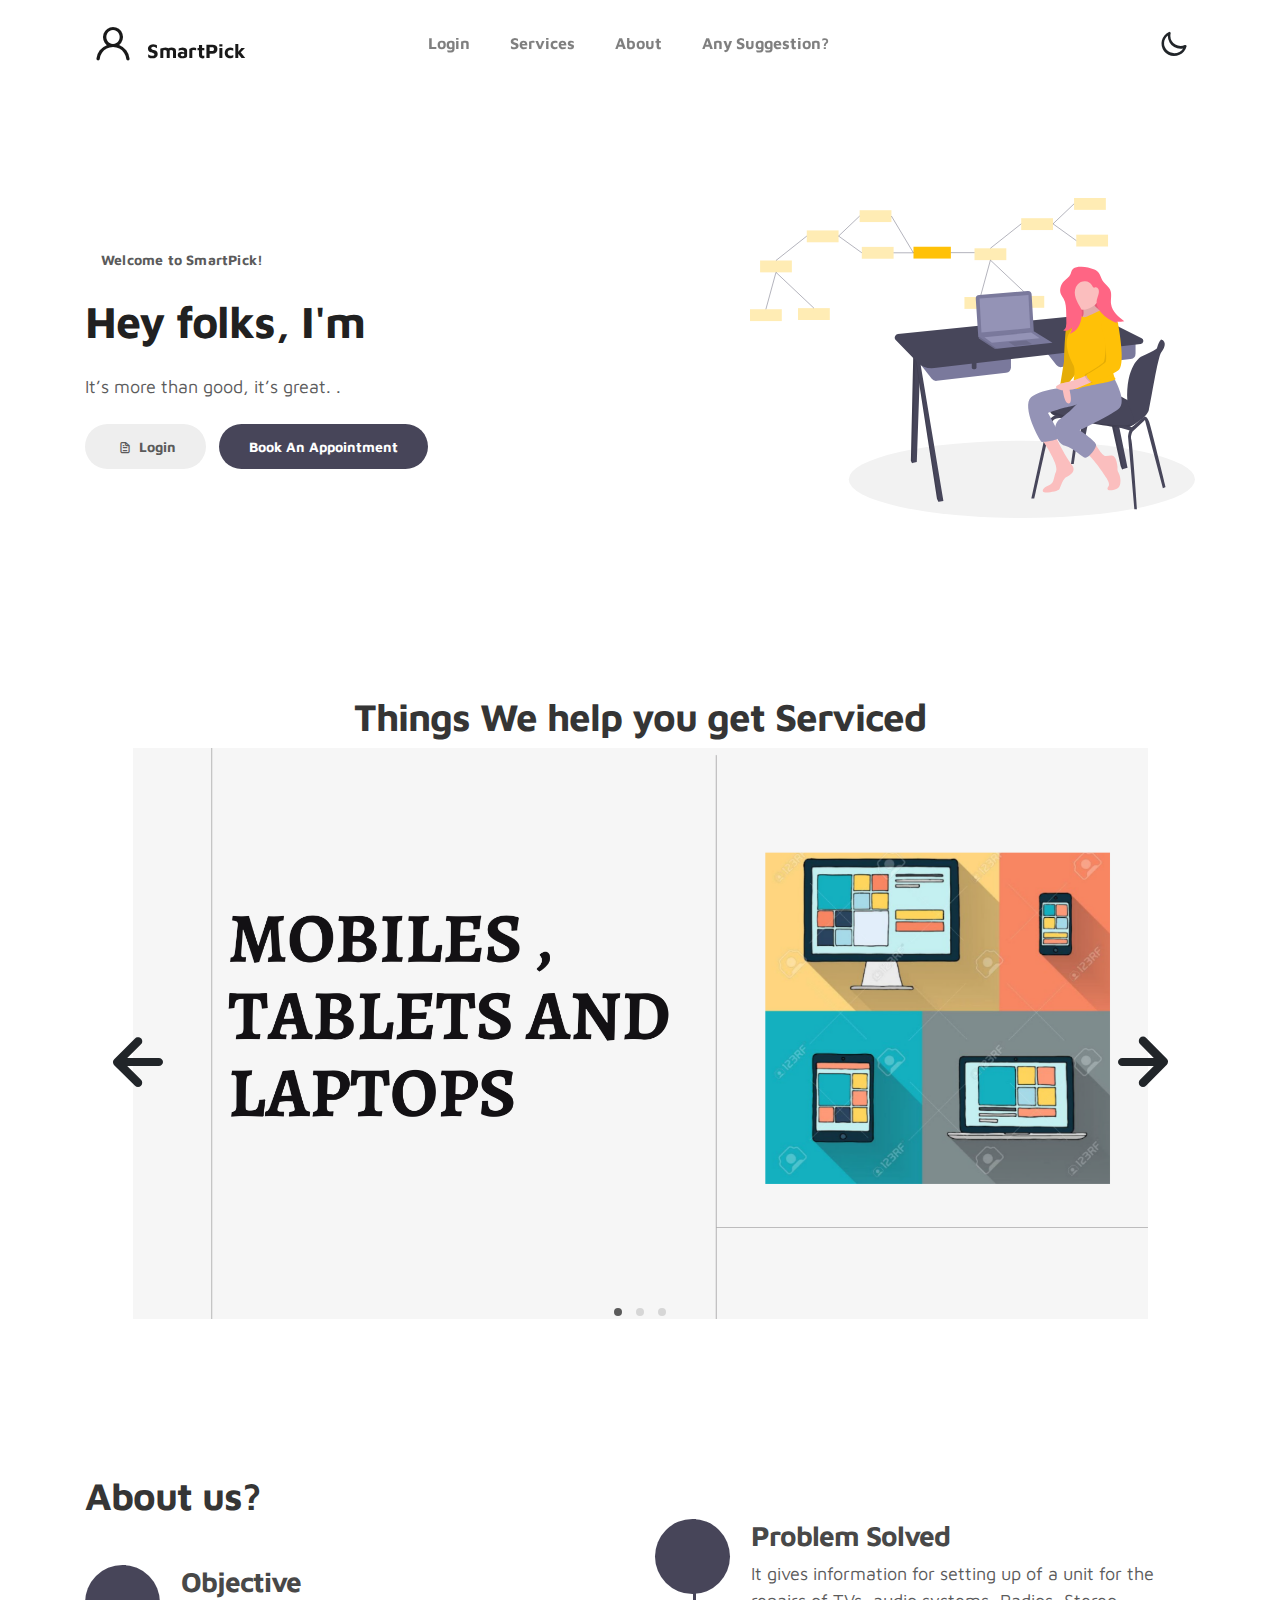
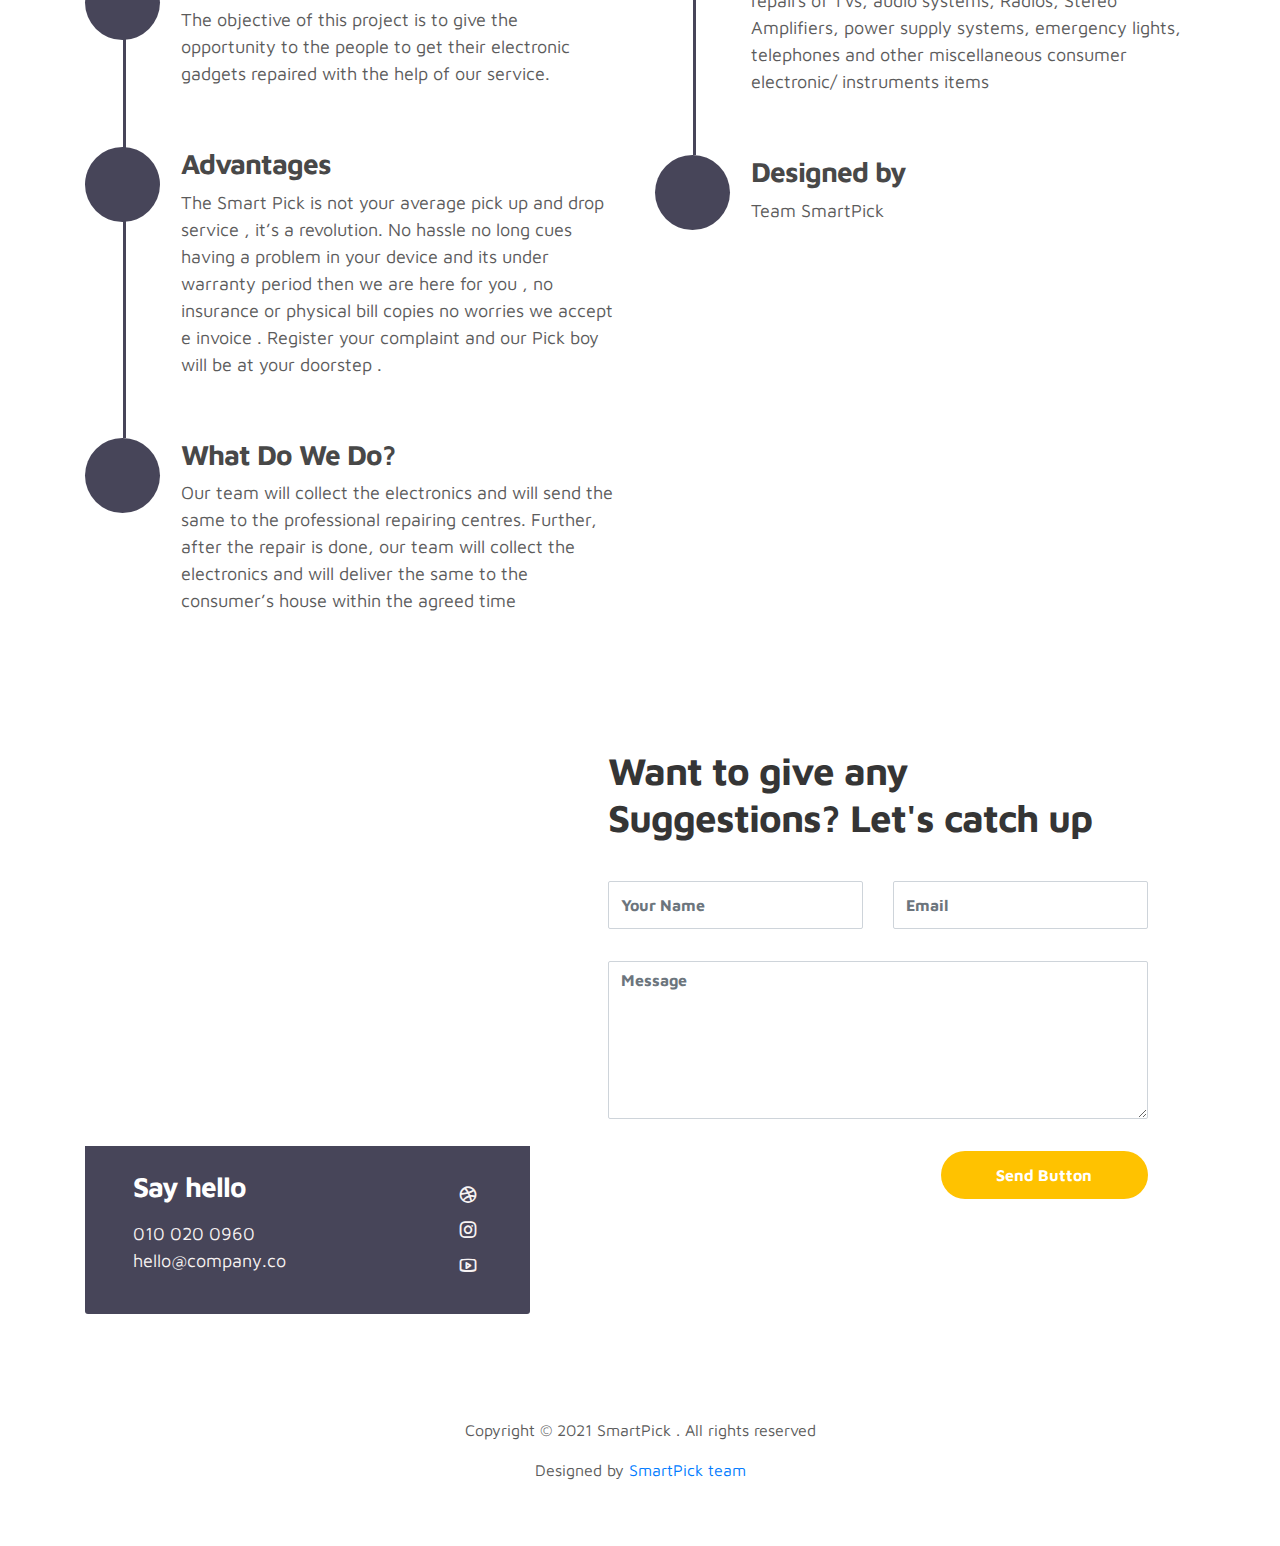
==== index.html @ 2e0ebbf1 "Add files via upload" ====
<!doctype html>
<html lang="en">
  <head>
    <meta charset="utf-8">
    <meta name="viewport" content="width=device-width, initial-scale=1, shrink-to-fit=no">
    <meta name="description" content="">
    <meta name="author" content="">

    <title>SmartPick</title>

    <link rel="stylesheet" href="css/bootstrap.min.css">
    <link rel="stylesheet" href="css/unicons.css">
    <link rel="stylesheet" href="css/owl.carousel.min.css">
    <link rel="stylesheet" href="css/owl.theme.default.min.css">

    <link rel="stylesheet" href="css/tooplate-style.css">
    

  </head>
  <body>

    <!-- MENU -->
    <nav class="navbar navbar-expand-sm navbar-light">
        <div class="container">
            <a class="navbar-brand" href="index.html"><i class='uil uil-user'></i> SmartPick</a>

            <button class="navbar-toggler" type="button" data-toggle="collapse" data-target="#navbarNav" aria-controls="navbarNav" aria-expanded="false"
                aria-label="Toggle navigation">
                <span class="navbar-toggler-icon"></span>
                <span class="navbar-toggler-icon"></span>
                <span class="navbar-toggler-icon"></span>
            </button>

            <div class="collapse navbar-collapse" id="navbarNav">
                <ul class="navbar-nav mx-auto">
                    <li class="nav-item">
                        <a href="#login" class="nav-link"><span data-hover="Login">Login</span></a>
                    </li>
                    <li class="nav-item">
                        <a href="#services" class="nav-link"><span data-hover="Services">Services</span></a>
                    </li>
                    <li class="nav-item">
                        <a href="#about" class="nav-link"><span data-hover="About">About</span></a>
                    </li>
                    <li class="nav-item">
                        <a href="#suggestion" class="nav-link"><span data-hover="Any Suggestion?">Any Suggestion?</span></a>
                    </li>
                </ul>

                <ul class="navbar-nav ml-lg-auto">
                    <div class="ml-lg-4">
                      <div class="color-mode d-lg-flex justify-content-center align-items-center">
                        <i class="color-mode-icon"></i>
                        
                      </div>
                    </div>
                </ul>
            </div>
        </div>
    </nav>

    <!-- ABOUT -->
    <section class="about full-screen d-lg-flex justify-content-center align-items-center" id="login">
        <div class="container">
            <div class="row">
                
                <div class="col-lg-7 col-md-12 col-12 d-flex align-items-center">
                    <div class="about-text">
                        <small class="small-text">Welcome to <span class="mobile-block">SmartPick!</span></small>
                        <h1 class="animated animated-text">
                            <span class="mr-2">Hey folks, I'm</span>
                                <div class="animated-info">
                                    <span class="animated-item">Team SmartPick</span>
                                     
                                    <span class="animated-item">Team SmartPick</span>
                                    <span class="animated-item">Team SmartPick</span>
                                </div>
                        </h1>

                        <p>It’s more than good, it’s great. .</p>
                        
                        <div class="custom-btn-group mt-4">
                          <a href="login.html" class="btn mr-lg-2 custom-btn"><i class='uil uil-file-alt'></i> Login </a>
                          <a href="#contact" class="btn custom-btn custom-btn-bg custom-btn-link">Book An Appointment</a>
                        </div>
                    </div>
                </div>

                <div class="col-lg-5 col-md-12 col-12">
                    <div class="about-image svg">
                        <img src="images/undraw/undraw_software_engineer_lvl5.svg" class="img-fluid" alt="svg image">
                    </div>
                </div>

            </div>
        </div>
    </section>

    <!-- PROJECTS -->
    <section class="project py-5" id="services">
        <div class="container">
                
                <div class="row">
                  <div class="col-lg-11 text-center mx-auto col-12">

                      <div class="col-lg-8 mx-auto">
                        <h2>Things We help you get Serviced</h2>
                      </div>

                      <div class="owl-carousel owl-theme">
                        <div class="item">
                          <div class="project-info">
                            <img src="images/project/project-image01.png" class="img-fluid" alt="project image">
                          </div>
                        </div>

                        <div class="item">
                          <div class="project-info">
                            <img src="images/project/project-image02.png" class="img-fluid" alt="project image">
                          </div>
                        </div>

                        <div class="item">
                          <div class="project-info">
                            <img src="images/project/project-image03.png" class="img-fluid" alt="project image">
                          </div>
                        </div>


                  </div>
                </div>
        </div>
    </section>

    
    <section class="resume py-5 d-lg-flex justify-content-center align-items-center" id="about">
        <div class="container">
            <div class="row">

                <div class="col-lg-6 col-12">
                  <h2 class="mb-4">About us?</h2>

                    <div class="timeline">
                        <div class="timeline-wrapper">
                             <div class="timeline-yr">
                                  <span></span>
                             </div>
                             <div class="timeline-info">
                                  <h3><span>Objective</span><small></small></h3>
                                  <p>The objective of this project is to give the opportunity to the people to get their electronic gadgets repaired with the help of our service.</p>
                             </div>
                        </div>

                        <div class="timeline-wrapper">
                            <div class="timeline-yr">
                                <span></span>
                            </div>
                            <div class="timeline-info">
                                <h3><span>Advantages</span><small></small></h3>
                                <p>The Smart Pick is not your average pick up and drop service , it’s a revolution. No hassle no long cues having a problem in your device and its under warranty period then we are here for you , no insurance or physical bill copies no worries we accept e invoice . Register your complaint and our Pick boy will be at your doorstep .  </p>
                            </div>
                        </div>

                        
                        
                        <div class="timeline-wrapper">
                            <div class="timeline-yr">
                                <span></span>
                            </div>
                            <div class="timeline-info">
                                <h3><span>What Do We Do?<small></small></h3>
                                <p>Our team will collect the electronics and will send the same to the professional repairing centres. Further, after the repair is done, our team will collect the electronics and will deliver the same to the consumer’s house within the agreed time</p>
                            </div>
                        </div>

                    </div>
                </div>

                <div class="col-lg-6 col-12">
                  <h2 class="mb-4 mobile-mt-2"></h2>

                    <div class="timeline">
                        <div class="timeline-wrapper">
                             <div class="timeline-yr">
                                  <span></span>
                             </div>
                             <div class="timeline-info">
                                  <h3><span>Problem Solved</span><small></small></h3>
                                  <p>It gives information for setting up of a unit for the repairs of TVs, audio systems, Radios, Stereo Amplifiers, power supply systems, emergency lights, telephones and other miscellaneous consumer electronic/ instruments items
                                  </p>
                             </div>
                        </div>

                      
                        
                        <div class="timeline-wrapper">
                            <div class="timeline-yr">
                                <span></span>
                            </div>
                            <div class="timeline-info">
                                <h3><span>Designed by</span><small></small></h3>
                                <p>Team SmartPick</p>
                            </div>
                        </div>

                    </div>
                </div>
                
            </div>
        </div>
    </section>


    <section class="contact py-5" id="suggestion">
      <div class="container">
        <div class="row">
          
          <div class="col-lg-5 mr-lg-5 col-12">
            <div class="google-map w-100">
              <iframe src="https://www.google.com/maps/embed?pb=!1m18!1m12!1m3!1d3507.2882466680717!2d77.47465775010785!3d28.4708646980455!2m3!1f0!2f0!3f0!3m2!1i1024!2i768!4f13.1!3m3!1m2!1s0x390cea0f7b91511b%3A0x486f13bd49e5e7ae!2sSHARDA%20UNIVERSITY!5e0!3m2!1sen!2sin!4v1637824017744!5m2!1sen!2sin" width="800" height="400" style="border:0;" allowfullscreen="" loading="lazy"></iframe>
            </div>

            <div class="contact-info d-flex justify-content-between align-items-center py-4 px-lg-5">
                <div class="contact-info-item">
                  <h3 class="mb-3 text-white">Say hello</h3>
                  <p class="footer-text mb-0">010 020 0960</p>
                  <p><a href="mailto:hello@company.co">hello@company.co</a></p>
                </div>

                <ul class="social-links">
                     <li><a href="#" class="uil uil-dribbble" data-toggle="tooltip" data-placement="left" title="Dribbble"></a></li>
                     <li><a href="#" class="uil uil-instagram" data-toggle="tooltip" data-placement="left" title="Instagram"></a></li>
                     <li><a href="#" class="uil uil-youtube" data-toggle="tooltip" data-placement="left" title="Youtube"></a></li>
                </ul>
            </div>
          </div>

          <div class="col-lg-6 col-12">
            <div class="contact-form">
              <h2 class="mb-4">Want to give any Suggestions? Let's catch up</h2>

              <form action="" method="get">
                <div class="row">
                  <div class="col-lg-6 col-12">
                    <input type="text" class="form-control" name="name" placeholder="Your Name" id="name">
                  </div>

                  <div class="col-lg-6 col-12">
                    <input type="email" class="form-control" name="email" placeholder="Email" id="email">
                  </div>

                  <div class="col-12">
                    <textarea name="message" rows="6" class="form-control" id="message" placeholder="Message"></textarea>
                  </div>

                  <div class="ml-lg-auto col-lg-5 col-12">
                    <input type="submit" class="form-control submit-btn" value="Send Button">
                  </div>
                </div>
              </form>
            </div>
          </div>

        </div>
      </div>
    </section>

    
     <footer class="footer py-5">
          <div class="container">
               <div class="row">

                    <div class="col-lg-12 col-12">                                
                        <p class="copyright-text text-center">Copyright &copy; 2021 SmartPick . All rights reserved</p>
                        <p class="copyright-text text-center">Designed by <a rel="nofollow" href="#">SmartPick team</a></p>
                    </div>
                    
               </div>
          </div>
     </footer>

    <script src="js/jquery-3.3.1.min.js"></script>
    <script src="js/popper.min.js"></script>
    <script src="js/bootstrap.min.js"></script>
    <script src="js/Headroom.js"></script>
    <script src="js/jQuery.headroom.js"></script>
    <script src="js/owl.carousel.min.js"></script>
    <script src="js/smoothscroll.js"></script>
    <script src="js/custom.js"></script>

  </body>
</html>
---- css/unicons.css ----
@font-face {
  font-family: 'unicons';
  src: url('../font/unicons.eot?42479262');
  src: url('../font/unicons.eot?42479262#iefix') format('embedded-opentype'),
       url('../font/unicons.woff2?42479262') format('woff2'),
       url('../font/unicons.woff?42479262') format('woff'),
       url('../font/unicons.ttf?42479262') format('truetype'),
       url('../font/unicons.svg?42479262#unicons') format('svg');
  font-weight: normal;
  font-style: normal;
}
/* Chrome hack: SVG is rendered more smooth in Windozze. 100% magic, uncomment if you need it. */
/* Note, that will break hinting! In other OS-es font will be not as sharp as it could be */
/*
@media screen and (-webkit-min-device-pixel-ratio:0) {
  @font-face {
    font-family: 'unicons';
    src: url('../font/unicons.svg?42479262#unicons') format('svg');
  }
}
*/
 
 [class^="uil-"]:before, [class*=" uil-"]:before {
  font-family: "unicons";
  font-style: normal;
  font-weight: normal;
  speak: none;
 
  display: inline-block;
  text-decoration: inherit;
  width: 1em;
  margin-right: .2em;
  text-align: center;
  /* opacity: .8; */
 
  /* For safety - reset parent styles, that can break glyph codes*/
  font-variant: normal;
  text-transform: none;
 
  /* fix buttons height, for twitter bootstrap */
  line-height: 1em;
 
  /* Animation center compensation - margins should be symmetric */
  /* remove if not needed */
  margin-left: .2em;
 
  /* you can be more comfortable with increased icons size */
  /* font-size: 120%; */
 
  /* Font smoothing. That was taken from TWBS */
  -webkit-font-smoothing: antialiased;
  -moz-osx-font-smoothing: grayscale;
 
  /* Uncomment for 3D effect */
  /* text-shadow: 1px 1px 1px rgba(127, 127, 127, 0.3); */
}
 
.uil-abacus:before { content: '\e800'; } /* '' */
.uil-accessible-icon-alt:before { content: '\e801'; } /* '' */
.uil-adjust-alt:before { content: '\e802'; } /* '' */
.uil-adjust-circle:before { content: '\e803'; } /* '' */
.uil-adjust-half:before { content: '\e804'; } /* '' */
.uil-adjust:before { content: '\e805'; } /* '' */
.uil-airplay:before { content: '\e806'; } /* '' */
.uil-align-alt:before { content: '\e807'; } /* '' */
.uil-align-center-alt:before { content: '\e808'; } /* '' */
.uil-align-center-h:before { content: '\e809'; } /* '' */
.uil-align-center-justify:before { content: '\e80a'; } /* '' */
.uil-align-center-v:before { content: '\e80b'; } /* '' */
.uil-align-center:before { content: '\e80c'; } /* '' */
.uil-align-justify:before { content: '\e80d'; } /* '' */
.uil-align-left-justify:before { content: '\e80e'; } /* '' */
.uil-align-left:before { content: '\e80f'; } /* '' */
.uil-align-letter-right:before { content: '\e810'; } /* '' */
.uil-align-right-justify:before { content: '\e811'; } /* '' */
.uil-align-right:before { content: '\e812'; } /* '' */
.uil-align:before { content: '\e813'; } /* '' */
.uil-ambulance:before { content: '\e814'; } /* '' */
.uil-analysis:before { content: '\e815'; } /* '' */
.uil-analytics:before { content: '\e816'; } /* '' */
.uil-anchor:before { content: '\e817'; } /* '' */
.uil-android-phone-slash:before { content: '\e818'; } /* '' */
.uil-angle-double-down:before { content: '\e819'; } /* '' */
.uil-angle-double-left:before { content: '\e81a'; } /* '' */
.uil-angle-double-right:before { content: '\e81b'; } /* '' */
.uil-angle-double-up:before { content: '\e81c'; } /* '' */
.uil-angle-down:before { content: '\e81d'; } /* '' */
.uil-angle-left:before { content: '\e81e'; } /* '' */
.uil-angle-right-b:before { content: '\e81f'; } /* '' */
.uil-angle-right:before { content: '\e820'; } /* '' */
.uil-angle-up:before { content: '\e821'; } /* '' */
.uil-annoyed-alt:before { content: '\e822'; } /* '' */
.uil-annoyed:before { content: '\e823'; } /* '' */
.uil-apps:before { content: '\e824'; } /* '' */
.uil-archive-alt:before { content: '\e825'; } /* '' */
.uil-archive:before { content: '\e826'; } /* '' */
.uil-arrow-break:before { content: '\e827'; } /* '' */
.uil-arrow-circle-down:before { content: '\e828'; } /* '' */
.uil-arrow-circle-left:before { content: '\e829'; } /* '' */
.uil-arrow-circle-right:before { content: '\e82a'; } /* '' */
.uil-arrow-circle-up:before { content: '\e82b'; } /* '' */
.uil-arrow-compress-h:before { content: '\e82c'; } /* '' */
.uil-arrow-down-left:before { content: '\e82d'; } /* '' */
.uil-arrow-down-right:before { content: '\e82e'; } /* '' */
.uil-arrow-down:before { content: '\e82f'; } /* '' */
.uil-arrow-from-right:before { content: '\e830'; } /* '' */
.uil-arrow-from-top:before { content: '\e831'; } /* '' */
.uil-arrow-growth:before { content: '\e832'; } /* '' */
.uil-arrow-left:before { content: '\e833'; } /* '' */
.uil-arrow-random:before { content: '\e834'; } /* '' */
.uil-arrow-resize-diagonal:before { content: '\e835'; } /* '' */
.uil-arrow-right:before { content: '\e836'; } /* '' */
.uil-arrow-to-bottom:before { content: '\e837'; } /* '' */
.uil-arrow-to-right:before { content: '\e838'; } /* '' */
.uil-arrow-up-left:before { content: '\e839'; } /* '' */
.uil-arrow-up-right:before { content: '\e83a'; } /* '' */
.uil-arrow-up:before { content: '\e83b'; } /* '' */
.uil-arrows-h-alt:before { content: '\e83c'; } /* '' */
.uil-arrows-h:before { content: '\e83d'; } /* '' */
.uil-arrows-left-down:before { content: '\e83e'; } /* '' */
.uil-arrows-maximize:before { content: '\e83f'; } /* '' */
.uil-arrows-merge:before { content: '\e840'; } /* '' */
.uil-arrows-resize-h:before { content: '\e841'; } /* '' */
.uil-arrows-resize-v:before { content: '\e842'; } /* '' */
.uil-arrows-resize:before { content: '\e843'; } /* '' */
.uil-arrows-right-down:before { content: '\e844'; } /* '' */
.uil-arrows-shrink-h:before { content: '\e845'; } /* '' */
.uil-arrows-shrink-v:before { content: '\e846'; } /* '' */
.uil-arrows-up-right:before { content: '\e847'; } /* '' */
.uil-arrows-v-alt:before { content: '\e848'; } /* '' */
.uil-arrows-v:before { content: '\e849'; } /* '' */
.uil-at:before { content: '\e84a'; } /* '' */
.uil-atm-card:before { content: '\e84b'; } /* '' */
.uil-atom:before { content: '\e84c'; } /* '' */
.uil-auto-flash:before { content: '\e84d'; } /* '' */
.uil-award-alt:before { content: '\e84e'; } /* '' */
.uil-award:before { content: '\e84f'; } /* '' */
.uil-baby-carriage:before { content: '\e850'; } /* '' */
.uil-backpack:before { content: '\e851'; } /* '' */
.uil-backspace:before { content: '\e852'; } /* '' */
.uil-backward:before { content: '\e853'; } /* '' */
.uil-bag-alt:before { content: '\e854'; } /* '' */
.uil-bag-slash:before { content: '\e855'; } /* '' */
.uil-bag:before { content: '\e856'; } /* '' */
.uil-ball:before { content: '\e857'; } /* '' */
.uil-ban:before { content: '\e858'; } /* '' */
.uil-bars:before { content: '\e859'; } /* '' */
.uil-basketball-hoop:before { content: '\e85a'; } /* '' */
.uil-basketball:before { content: '\e85b'; } /* '' */
.uil-battery-bolt:before { content: '\e85c'; } /* '' */
.uil-battery-empty:before { content: '\e85d'; } /* '' */
.uil-bed-double:before { content: '\e85e'; } /* '' */
.uil-bed:before { content: '\e85f'; } /* '' */
.uil-bell-school:before { content: '\e860'; } /* '' */
.uil-bell-slash:before { content: '\e861'; } /* '' */
.uil-bill:before { content: '\e862'; } /* '' */
.uil-bitcoin-circle:before { content: '\e863'; } /* '' */
.uil-bitcoin:before { content: '\e864'; } /* '' */
.uil-bluetooth-b:before { content: '\e865'; } /* '' */
.uil-bolt-alt:before { content: '\e866'; } /* '' */
.uil-bolt-slash:before { content: '\e867'; } /* '' */
.uil-bolt:before { content: '\e868'; } /* '' */
.uil-book-alt:before { content: '\e869'; } /* '' */
.uil-book-medical:before { content: '\e86a'; } /* '' */
.uil-book-open:before { content: '\e86b'; } /* '' */
.uil-book-reader:before { content: '\e86c'; } /* '' */
.uil-book:before { content: '\e86d'; } /* '' */
.uil-bookmark-full:before { content: '\e86e'; } /* '' */
.uil-bookmark:before { content: '\e86f'; } /* '' */
.uil-books:before { content: '\e870'; } /* '' */
.uil-boombox:before { content: '\e871'; } /* '' */
.uil-border-alt:before { content: '\e872'; } /* '' */
.uil-border-bottom:before { content: '\e873'; } /* '' */
.uil-border-clear:before { content: '\e874'; } /* '' */
.uil-border-horizontal:before { content: '\e875'; } /* '' */
.uil-border-inner:before { content: '\e876'; } /* '' */
.uil-border-left:before { content: '\e877'; } /* '' */
.uil-border-out:before { content: '\e878'; } /* '' */
.uil-border-right:before { content: '\e879'; } /* '' */
.uil-border-top:before { content: '\e87a'; } /* '' */
.uil-border-vertical:before { content: '\e87b'; } /* '' */
.uil-box:before { content: '\e87c'; } /* '' */
.uil-briefcase-alt:before { content: '\e87d'; } /* '' */
.uil-briefcase:before { content: '\e87e'; } /* '' */
.uil-bright:before { content: '\e87f'; } /* '' */
.uil-brightness-empty:before { content: '\e880'; } /* '' */
.uil-brightness-half:before { content: '\e881'; } /* '' */
.uil-brightness-low:before { content: '\e882'; } /* '' */
.uil-brightness-minus:before { content: '\e883'; } /* '' */
.uil-brightness-plus:before { content: '\e884'; } /* '' */
.uil-brightness:before { content: '\e885'; } /* '' */
.uil-bring-bottom:before { content: '\e886'; } /* '' */
.uil-bring-front:before { content: '\e887'; } /* '' */
.uil-brush-alt:before { content: '\e888'; } /* '' */
.uil-bug:before { content: '\e889'; } /* '' */
.uil-building:before { content: '\e88a'; } /* '' */
.uil-bullseye:before { content: '\e88b'; } /* '' */
.uil-bus-alt:before { content: '\e88c'; } /* '' */
.uil-bus-school:before { content: '\e88d'; } /* '' */
.uil-bus:before { content: '\e88e'; } /* '' */
.uil-calcualtor:before { content: '\e88f'; } /* '' */
.uil-calculator-alt:before { content: '\e890'; } /* '' */
.uil-calendar-alt:before { content: '\e891'; } /* '' */
.uil-calendar-slash:before { content: '\e892'; } /* '' */
.uil-calender:before { content: '\e893'; } /* '' */
.uil-calling:before { content: '\e894'; } /* '' */
.uil-camera-plus:before { content: '\e895'; } /* '' */
.uil-camera-slash:before { content: '\e896'; } /* '' */
.uil-camera:before { content: '\e897'; } /* '' */
.uil-cancel:before { content: '\e898'; } /* '' */
.uil-capsule:before { content: '\e899'; } /* '' */
.uil-capture:before { content: '\e89a'; } /* '' */
.uil-car-sideview:before { content: '\e89b'; } /* '' */
.uil-car-slash:before { content: '\e89c'; } /* '' */
.uil-car-wash:before { content: '\e89d'; } /* '' */
.uil-car:before { content: '\e89e'; } /* '' */
.uil-card-atm:before { content: '\e89f'; } /* '' */
.uil-caret-right:before { content: '\e8a0'; } /* '' */
.uil-cart:before { content: '\e8a1'; } /* '' */
.uil-cell:before { content: '\e8a2'; } /* '' */
.uil-celsius:before { content: '\e8a3'; } /* '' */
.uil-chart-bar-alt:before { content: '\e8a4'; } /* '' */
.uil-chart-bar:before { content: '\e8a5'; } /* '' */
.uil-chart-down:before { content: '\e8a6'; } /* '' */
.uil-chart-growth-alt:before { content: '\e8a7'; } /* '' */
.uil-chart-growth:before { content: '\e8a8'; } /* '' */
.uil-chart-line:before { content: '\e8a9'; } /* '' */
.uil-chart-pie-alt:before { content: '\e8aa'; } /* '' */
.uil-chart-pie:before { content: '\e8ab'; } /* '' */
.uil-chart:before { content: '\e8ac'; } /* '' */
.uil-chat-bubble-user:before { content: '\e8ad'; } /* '' */
.uil-chat-info:before { content: '\e8ae'; } /* '' */
.uil-chat:before { content: '\e8af'; } /* '' */
.uil-check-circle:before { content: '\e8b0'; } /* '' */
.uil-check-square:before { content: '\e8b1'; } /* '' */
.uil-check:before { content: '\e8b2'; } /* '' */
.uil-circle-layer:before { content: '\e8b3'; } /* '' */
.uil-circle:before { content: '\e8b4'; } /* '' */
.uil-circuit:before { content: '\e8b5'; } /* '' */
.uil-clapper-board:before { content: '\e8b6'; } /* '' */
.uil-clipboard-alt:before { content: '\e8b7'; } /* '' */
.uil-clipboard-blank:before { content: '\e8b8'; } /* '' */
.uil-clipboard-notes:before { content: '\e8b9'; } /* '' */
.uil-clipboard:before { content: '\e8ba'; } /* '' */
.uil-clock-eight:before { content: '\e8bb'; } /* '' */
.uil-clock-five:before { content: '\e8bc'; } /* '' */
.uil-clock-nine:before { content: '\e8bd'; } /* '' */
.uil-clock-seven:before { content: '\e8be'; } /* '' */
.uil-clock-ten:before { content: '\e8bf'; } /* '' */
.uil-clock-three:before { content: '\e8c0'; } /* '' */
.uil-clock-two:before { content: '\e8c1'; } /* '' */
.uil-clock:before { content: '\e8c2'; } /* '' */
.uil-closed-captioning:before { content: '\e8c3'; } /* '' */
.uil-cloud-block:before { content: '\e8c4'; } /* '' */
.uil-cloud-bookmark:before { content: '\e8c5'; } /* '' */
.uil-cloud-check:before { content: '\e8c6'; } /* '' */
.uil-cloud-computing:before { content: '\e8c7'; } /* '' */
.uil-cloud-data-connection:before { content: '\e8c8'; } /* '' */
.uil-cloud-database-tree:before { content: '\e8c9'; } /* '' */
.uil-cloud-download:before { content: '\e8ca'; } /* '' */
.uil-cloud-drizzle:before { content: '\e8cb'; } /* '' */
.uil-cloud-exclamation:before { content: '\e8cc'; } /* '' */
.uil-cloud-hail:before { content: '\e8cd'; } /* '' */
.uil-cloud-heart:before { content: '\e8ce'; } /* '' */
.uil-cloud-info:before { content: '\e8cf'; } /* '' */
.uil-cloud-lock:before { content: '\e8d0'; } /* '' */
.uil-cloud-meatball:before { content: '\e8d1'; } /* '' */
.uil-cloud-moon-hail:before { content: '\e8d2'; } /* '' */
.uil-cloud-moon-meatball:before { content: '\e8d3'; } /* '' */
.uil-cloud-moon-rain:before { content: '\e8d4'; } /* '' */
.uil-cloud-moon-showers:before { content: '\e8d5'; } /* '' */
.uil-cloud-moon:before { content: '\e8d6'; } /* '' */
.uil-cloud-question:before { content: '\e8d7'; } /* '' */
.uil-cloud-rain-sun:before { content: '\e8d8'; } /* '' */
.uil-cloud-rain:before { content: '\e8d9'; } /* '' */
.uil-cloud-redo:before { content: '\e8da'; } /* '' */
.uil-cloud-set:before { content: '\e8db'; } /* '' */
.uil-cloud-share:before { content: '\e8dc'; } /* '' */
.uil-cloud-shield:before { content: '\e8dd'; } /* '' */
.uil-cloud-showers-alt:before { content: '\e8de'; } /* '' */
.uil-cloud-showers-heavy:before { content: '\e8df'; } /* '' */
.uil-cloud-showers:before { content: '\e8e0'; } /* '' */
.uil-cloud-slash:before { content: '\e8e1'; } /* '' */
.uil-cloud-sun-hail:before { content: '\e8e2'; } /* '' */
.uil-cloud-sun-meatball:before { content: '\e8e3'; } /* '' */
.uil-cloud-sun-rain-alt:before { content: '\e8e4'; } /* '' */
.uil-cloud-sun-rain:before { content: '\e8e5'; } /* '' */
.uil-cloud-sun-tear:before { content: '\e8e6'; } /* '' */
.uil-cloud-sun:before { content: '\e8e7'; } /* '' */
.uil-cloud-times:before { content: '\e8e8'; } /* '' */
.uil-cloud-unlock:before { content: '\e8e9'; } /* '' */
.uil-cloud-upload:before { content: '\e8ea'; } /* '' */
.uil-cloud-wifi:before { content: '\e8eb'; } /* '' */
.uil-cloud-wind:before { content: '\e8ec'; } /* '' */
.uil-cloud:before { content: '\e8ed'; } /* '' */
.uil-clouds:before { content: '\e8ee'; } /* '' */
.uil-club:before { content: '\e8ef'; } /* '' */
.uil-code:before { content: '\e8f0'; } /* '' */
.uil-coffee:before { content: '\e8f1'; } /* '' */
.uil-cog:before { content: '\e8f2'; } /* '' */
.uil-coins:before { content: '\e8f3'; } /* '' */
.uil-columns:before { content: '\e8f4'; } /* '' */
.uil-comment-alt-block:before { content: '\e8f5'; } /* '' */
.uil-comment-alt-chart-lines:before { content: '\e8f6'; } /* '' */
.uil-comment-alt-check:before { content: '\e8f7'; } /* '' */
.uil-comment-alt-dots:before { content: '\e8f8'; } /* '' */
.uil-comment-alt-download:before { content: '\e8f9'; } /* '' */
.uil-comment-alt-edit:before { content: '\e8fa'; } /* '' */
.uil-comment-alt-exclamation:before { content: '\e8fb'; } /* '' */
.uil-comment-alt-heart:before { content: '\e8fc'; } /* '' */
.uil-comment-alt-image:before { content: '\e8fd'; } /* '' */
.uil-comment-alt-info:before { content: '\e8fe'; } /* '' */
.uil-comment-alt-lines:before { content: '\e8ff'; } /* '' */
.uil-comment-alt-lock:before { content: '\e900'; } /* '' */
.uil-comment-alt-medical:before { content: '\e901'; } /* '' */
.uil-comment-alt-message:before { content: '\e902'; } /* '' */
.uil-comment-alt-notes:before { content: '\e903'; } /* '' */
.uil-comment-alt-plus:before { content: '\e904'; } /* '' */
.uil-comment-alt-question:before { content: '\e905'; } /* '' */
.uil-comment-alt-redo:before { content: '\e906'; } /* '' */
.uil-comment-alt-search:before { content: '\e907'; } /* '' */
.uil-comment-alt-share:before { content: '\e908'; } /* '' */
.uil-comment-alt-shield:before { content: '\e909'; } /* '' */
.uil-comment-alt-upload:before { content: '\e90a'; } /* '' */
.uil-comment-alt-verify:before { content: '\e90b'; } /* '' */
.uil-comment-alt:before { content: '\e90c'; } /* '' */
.uil-comment-block:before { content: '\e90d'; } /* '' */
.uil-comment-chart-line:before { content: '\e90e'; } /* '' */
.uil-comment-check:before { content: '\e90f'; } /* '' */
.uil-comment-dots:before { content: '\e910'; } /* '' */
.uil-comment-download:before { content: '\e911'; } /* '' */
.uil-comment-edit:before { content: '\e912'; } /* '' */
.uil-comment-exclamation:before { content: '\e913'; } /* '' */
.uil-comment-heart:before { content: '\e914'; } /* '' */
.uil-comment-image:before { content: '\e915'; } /* '' */
.uil-comment-info-alt:before { content: '\e916'; } /* '' */
.uil-comment-info:before { content: '\e917'; } /* '' */
.uil-comment-lines:before { content: '\e918'; } /* '' */
.uil-comment-lock:before { content: '\e919'; } /* '' */
.uil-comment-medical:before { content: '\e91a'; } /* '' */
.uil-comment-message:before { content: '\e91b'; } /* '' */
.uil-comment-notes:before { content: '\e91c'; } /* '' */
.uil-comment-plus:before { content: '\e91d'; } /* '' */
.uil-comment-question:before { content: '\e91e'; } /* '' */
.uil-comment-redo:before { content: '\e91f'; } /* '' */
.uil-comment-search:before { content: '\e920'; } /* '' */
.uil-comment-share:before { content: '\e921'; } /* '' */
.uil-comment-shield:before { content: '\e922'; } /* '' */
.uil-comment-slash:before { content: '\e923'; } /* '' */
.uil-comment-upload:before { content: '\e924'; } /* '' */
.uil-comment-verify:before { content: '\e925'; } /* '' */
.uil-comment:before { content: '\e926'; } /* '' */
.uil-comments-alt:before { content: '\e927'; } /* '' */
.uil-comments:before { content: '\e928'; } /* '' */
.uil-commnet-alt-slash:before { content: '\e929'; } /* '' */
.uil-compact-disc:before { content: '\e92a'; } /* '' */
.uil-compass:before { content: '\e92b'; } /* '' */
.uil-compress-alt-left:before { content: '\e92c'; } /* '' */
.uil-compress-alt:before { content: '\e92d'; } /* '' */
.uil-compress-arrows:before { content: '\e92e'; } /* '' */
.uil-compress-lines:before { content: '\e92f'; } /* '' */
.uil-compress-point:before { content: '\e930'; } /* '' */
.uil-compress-v:before { content: '\e931'; } /* '' */
.uil-compress:before { content: '\e932'; } /* '' */
.uil-computer-mouse:before { content: '\e933'; } /* '' */
.uil-confused:before { content: '\e934'; } /* '' */
.uil-constructor:before { content: '\e935'; } /* '' */
.uil-copy-alt:before { content: '\e936'; } /* '' */
.uil-copy-landscape:before { content: '\e937'; } /* '' */
.uil-copy:before { content: '\e938'; } /* '' */
.uil-copyright:before { content: '\e939'; } /* '' */
.uil-corner-down-left:before { content: '\e93a'; } /* '' */
.uil-corner-down-right-alt:before { content: '\e93b'; } /* '' */
.uil-corner-down-right:before { content: '\e93c'; } /* '' */
.uil-corner-left-down:before { content: '\e93d'; } /* '' */
.uil-corner-right-down:before { content: '\e93e'; } /* '' */
.uil-corner-up-left-alt:before { content: '\e93f'; } /* '' */
.uil-corner-up-left:before { content: '\e940'; } /* '' */
.uil-corner-up-right-alt:before { content: '\e941'; } /* '' */
.uil-corner-up-right:before { content: '\e942'; } /* '' */
.uil-creative-commons-pd-alt:before { content: '\e943'; } /* '' */
.uil-creative-commons-pd:before { content: '\e944'; } /* '' */
.uil-crockery:before { content: '\e945'; } /* '' */
.uil-crop-alt-rotate-left:before { content: '\e946'; } /* '' */
.uil-crop-alt-rotate-right:before { content: '\e947'; } /* '' */
.uil-crop-alt:before { content: '\e948'; } /* '' */
.uil-crosshair-alt:before { content: '\e949'; } /* '' */
.uil-crosshair:before { content: '\e94a'; } /* '' */
.uil-crosshairs:before { content: '\e94b'; } /* '' */
.uil-cube:before { content: '\e94c'; } /* '' */
.uil-data-sharing:before { content: '\e94d'; } /* '' */
.uil-database-alt:before { content: '\e94e'; } /* '' */
.uil-database:before { content: '\e94f'; } /* '' */
.uil-desert:before { content: '\e950'; } /* '' */
.uil-desktop-alt-slash:before { content: '\e951'; } /* '' */
.uil-desktop-alt:before { content: '\e952'; } /* '' */
.uil-desktop-cloud-alt:before { content: '\e953'; } /* '' */
.uil-desktop-slash:before { content: '\e954'; } /* '' */
.uil-desktop:before { content: '\e955'; } /* '' */
.uil-dialpad-alt:before { content: '\e956'; } /* '' */
.uil-dialpad:before { content: '\e957'; } /* '' */
.uil-diamond:before { content: '\e958'; } /* '' */
.uil-diary-alt:before { content: '\e959'; } /* '' */
.uil-diary:before { content: '\e95a'; } /* '' */
.uil-dice-five:before { content: '\e95b'; } /* '' */
.uil-dice-four:before { content: '\e95c'; } /* '' */
.uil-dice-one:before { content: '\e95d'; } /* '' */
.uil-dice-six:before { content: '\e95e'; } /* '' */
.uil-dice-three:before { content: '\e95f'; } /* '' */
.uil-dice-two:before { content: '\e960'; } /* '' */
.uil-direction:before { content: '\e961'; } /* '' */
.uil-directions:before { content: '\e962'; } /* '' */
.uil-dizzy-meh:before { content: '\e963'; } /* '' */
.uil-dna:before { content: '\e964'; } /* '' */
.uil-document-layout-center:before { content: '\e965'; } /* '' */
.uil-document-layout-left:before { content: '\e966'; } /* '' */
.uil-document-layout-right:before { content: '\e967'; } /* '' */
.uil-document:before { content: '\e968'; } /* '' */
.uil-dollar-alt:before { content: '\e969'; } /* '' */
.uil-dollar-sign-alt:before { content: '\e96a'; } /* '' */
.uil-dollar-sign:before { content: '\e96b'; } /* '' */
.uil-down-arrow:before { content: '\e96c'; } /* '' */
.uil-download-alt:before { content: '\e96d'; } /* '' */
.uil-dribbble:before { content: '\e96e'; } /* '' */
.uil-drill:before { content: '\e96f'; } /* '' */
.uil-dropbox:before { content: '\e970'; } /* '' */
.uil-dumbbell:before { content: '\e971'; } /* '' */
.uil-edit-alt:before { content: '\e972'; } /* '' */
.uil-edit:before { content: '\e973'; } /* '' */
.uil-ellipsis-h:before { content: '\e974'; } /* '' */
.uil-ellipsis-v:before { content: '\e975'; } /* '' */
.uil-emoji:before { content: '\e976'; } /* '' */
.uil-enter:before { content: '\e977'; } /* '' */
.uil-entry:before { content: '\e978'; } /* '' */
.uil-envelope-add:before { content: '\e979'; } /* '' */
.uil-envelope-alt:before { content: '\e97a'; } /* '' */
.uil-envelope-block:before { content: '\e97b'; } /* '' */
.uil-envelope-bookmark:before { content: '\e97c'; } /* '' */
.uil-envelope-check:before { content: '\e97d'; } /* '' */
.uil-envelope-download-alt:before { content: '\e97e'; } /* '' */
.uil-envelope-download:before { content: '\e97f'; } /* '' */
.uil-envelope-edit:before { content: '\e980'; } /* '' */
.uil-envelope-exclamation:before { content: '\e981'; } /* '' */
.uil-envelope-heart:before { content: '\e982'; } /* '' */
.uil-envelope-info:before { content: '\e983'; } /* '' */
.uil-envelope-lock:before { content: '\e984'; } /* '' */
.uil-envelope-minus:before { content: '\e985'; } /* '' */
.uil-envelope-open:before { content: '\e986'; } /* '' */
.uil-envelope-question:before { content: '\e987'; } /* '' */
.uil-envelope-receive:before { content: '\e988'; } /* '' */
.uil-envelope-redo:before { content: '\e989'; } /* '' */
.uil-envelope-search:before { content: '\e98a'; } /* '' */
.uil-envelope-send:before { content: '\e98b'; } /* '' */
.uil-envelope-share:before { content: '\e98c'; } /* '' */
.uil-envelope-shield:before { content: '\e98d'; } /* '' */
.uil-envelope-star:before { content: '\e98e'; } /* '' */
.uil-envelope-times:before { content: '\e98f'; } /* '' */
.uil-envelope-upload-alt:before { content: '\e990'; } /* '' */
.uil-envelope-upload:before { content: '\e991'; } /* '' */
.uil-envelope:before { content: '\e992'; } /* '' */
.uil-envelopes:before { content: '\e993'; } /* '' */
.uil-equal-circle:before { content: '\e994'; } /* '' */
.uil-euro-circle:before { content: '\e995'; } /* '' */
.uil-euro:before { content: '\e996'; } /* '' */
.uil-exchange-alt:before { content: '\e997'; } /* '' */
.uil-exchange:before { content: '\e998'; } /* '' */
.uil-exclamation-circle:before { content: '\e999'; } /* '' */
.uil-exclamation-octagon:before { content: '\e99a'; } /* '' */
.uil-exclamation-triangle:before { content: '\e99b'; } /* '' */
.uil-exclude:before { content: '\e99c'; } /* '' */
.uil-exit:before { content: '\e99d'; } /* '' */
.uil-expand-alt:before { content: '\e99e'; } /* '' */
.uil-expand-arrows-alt:before { content: '\e99f'; } /* '' */
.uil-expand-arrows:before { content: '\e9a0'; } /* '' */
.uil-expand-from-corner:before { content: '\e9a1'; } /* '' */
.uil-expand-left:before { content: '\e9a2'; } /* '' */
.uil-export:before { content: '\e9a3'; } /* '' */
.uil-exposure-alt:before { content: '\e9a4'; } /* '' */
.uil-exposure-increase:before { content: '\e9a5'; } /* '' */
.uil-external-link-alt:before { content: '\e9a6'; } /* '' */
.uil-eye-slash:before { content: '\e9a7'; } /* '' */
.uil-eye:before { content: '\e9a8'; } /* '' */
.uil-facebook:before { content: '\e9a9'; } /* '' */
.uil-fahrenheit:before { content: '\e9aa'; } /* '' */
.uil-fast-mail-alt:before { content: '\e9ab'; } /* '' */
.uil-fast-mail:before { content: '\e9ac'; } /* '' */
.uil-favorite:before { content: '\e9ad'; } /* '' */
.uil-feedback:before { content: '\e9ae'; } /* '' */
.uil-file-alt:before { content: '\e9af'; } /* '' */
.uil-file-blank:before { content: '\e9b0'; } /* '' */
.uil-file-block-alt:before { content: '\e9b1'; } /* '' */
.uil-file-bookmark-alt:before { content: '\e9b2'; } /* '' */
.uil-file-check-alt:before { content: '\e9b3'; } /* '' */
.uil-file-check:before { content: '\e9b4'; } /* '' */
.uil-file-contract-dollar:before { content: '\e9b5'; } /* '' */
.uil-file-copy-alt:before { content: '\e9b6'; } /* '' */
.uil-file-download-alt:before { content: '\e9b7'; } /* '' */
.uil-file-download:before { content: '\e9b8'; } /* '' */
.uil-file-edit-alt:before { content: '\e9b9'; } /* '' */
.uil-file-exclamation-alt:before { content: '\e9ba'; } /* '' */
.uil-file-exclamation:before { content: '\e9bb'; } /* '' */
.uil-file-heart:before { content: '\e9bc'; } /* '' */
.uil-file-info-alt:before { content: '\e9bd'; } /* '' */
.uil-file-landscape-alt:before { content: '\e9be'; } /* '' */
.uil-file-landscape:before { content: '\e9bf'; } /* '' */
.uil-file-lanscape-slash:before { content: '\e9c0'; } /* '' */
.uil-file-lock-alt:before { content: '\e9c1'; } /* '' */
.uil-file-medical-alt:before { content: '\e9c2'; } /* '' */
.uil-file-medical:before { content: '\e9c3'; } /* '' */
.uil-file-minus-alt:before { content: '\e9c4'; } /* '' */
.uil-file-minus:before { content: '\e9c5'; } /* '' */
.uil-file-network:before { content: '\e9c6'; } /* '' */
.uil-file-plus-alt:before { content: '\e9c7'; } /* '' */
.uil-file-plus:before { content: '\e9c8'; } /* '' */
.uil-file-question-alt:before { content: '\e9c9'; } /* '' */
.uil-file-question:before { content: '\e9ca'; } /* '' */
.uil-file-redo-alt:before { content: '\e9cb'; } /* '' */
.uil-file-search-alt:before { content: '\e9cc'; } /* '' */
.uil-file-share-alt:before { content: '\e9cd'; } /* '' */
.uil-file-shield-alt:before { content: '\e9ce'; } /* '' */
.uil-file-slash:before { content: '\e9cf'; } /* '' */
.uil-file-times-alt:before { content: '\e9d0'; } /* '' */
.uil-file-times:before { content: '\e9d1'; } /* '' */
.uil-file-upload-alt:before { content: '\e9d2'; } /* '' */
.uil-file-upload:before { content: '\e9d3'; } /* '' */
.uil-file:before { content: '\e9d4'; } /* '' */
.uil-files-landscapes-alt:before { content: '\e9d5'; } /* '' */
.uil-files-landscapes:before { content: '\e9d6'; } /* '' */
.uil-film:before { content: '\e9d7'; } /* '' */
.uil-filter-slash:before { content: '\e9d8'; } /* '' */
.uil-filter:before { content: '\e9d9'; } /* '' */
.uil-flask-potion:before { content: '\e9da'; } /* '' */
.uil-flask:before { content: '\e9db'; } /* '' */
.uil-flip-h-alt:before { content: '\e9dc'; } /* '' */
.uil-flip-h:before { content: '\e9dd'; } /* '' */
.uil-flip-v-alt:before { content: '\e9de'; } /* '' */
.uil-flip-v:before { content: '\e9df'; } /* '' */
.uil-flower:before { content: '\e9e0'; } /* '' */
.uil-focus-add:before { content: '\e9e1'; } /* '' */
.uil-focus-target:before { content: '\e9e2'; } /* '' */
.uil-focus:before { content: '\e9e3'; } /* '' */
.uil-folder-check:before { content: '\e9e4'; } /* '' */
.uil-folder-download:before { content: '\e9e5'; } /* '' */
.uil-folder-exclamation:before { content: '\e9e6'; } /* '' */
.uil-folder-heart:before { content: '\e9e7'; } /* '' */
.uil-folder-info:before { content: '\e9e8'; } /* '' */
.uil-folder-lock:before { content: '\e9e9'; } /* '' */
.uil-folder-medical:before { content: '\e9ea'; } /* '' */
.uil-folder-minus:before { content: '\e9eb'; } /* '' */
.uil-folder-network:before { content: '\e9ec'; } /* '' */
.uil-folder-plus:before { content: '\e9ed'; } /* '' */
.uil-folder-question:before { content: '\e9ee'; } /* '' */
.uil-folder-slash:before { content: '\e9ef'; } /* '' */
.uil-folder-times:before { content: '\e9f0'; } /* '' */
.uil-folder-upload:before { content: '\e9f1'; } /* '' */
.uil-folder:before { content: '\e9f2'; } /* '' */
.uil-food:before { content: '\e9f3'; } /* '' */
.uil-football-american:before { content: '\e9f4'; } /* '' */
.uil-football-ball:before { content: '\e9f5'; } /* '' */
.uil-football:before { content: '\e9f6'; } /* '' */
.uil-forecastcloud-moon-tear:before { content: '\e9f7'; } /* '' */
.uil-forwaded-call:before { content: '\e9f8'; } /* '' */
.uil-forward:before { content: '\e9f9'; } /* '' */
.uil-frown:before { content: '\e9fa'; } /* '' */
.uil-game-structure:before { content: '\e9fb'; } /* '' */
.uil-game:before { content: '\e9fc'; } /* '' */
.uil-gift:before { content: '\e9fd'; } /* '' */
.uil-glass-martini-alt-slash:before { content: '\e9fe'; } /* '' */
.uil-glass-martini-alt:before { content: '\e9ff'; } /* '' */
.uil-glass-martini:before { content: '\ea00'; } /* '' */
.uil-glass-tea:before { content: '\ea01'; } /* '' */
.uil-glass:before { content: '\ea02'; } /* '' */
.uil-globe:before { content: '\ea03'; } /* '' */
.uil-gold:before { content: '\ea04'; } /* '' */
.uil-google-drive:before { content: '\ea05'; } /* '' */
.uil-graduation-hat:before { content: '\ea06'; } /* '' */
.uil-graph-bar:before { content: '\ea07'; } /* '' */
.uil-grid:before { content: '\ea08'; } /* '' */
.uil-grids:before { content: '\ea09'; } /* '' */
.uil-grin-tongue-wink-alt:before { content: '\ea0a'; } /* '' */
.uil-grin-tongue-wink:before { content: '\ea0b'; } /* '' */
.uil-grin:before { content: '\ea0c'; } /* '' */
.uil-grip-horizontal-line:before { content: '\ea0d'; } /* '' */
.uil-hdd:before { content: '\ea0e'; } /* '' */
.uil-headphones-alt:before { content: '\ea0f'; } /* '' */
.uil-headphones:before { content: '\ea10'; } /* '' */
.uil-heart-alt:before { content: '\ea11'; } /* '' */
.uil-heart-medical:before { content: '\ea12'; } /* '' */
.uil-heart-rate:before { content: '\ea13'; } /* '' */
.uil-heart-sign:before { content: '\ea14'; } /* '' */
.uil-heart:before { content: '\ea15'; } /* '' */
.uil-heartbeat:before { content: '\ea16'; } /* '' */
.uil-history-alt:before { content: '\ea17'; } /* '' */
.uil-history:before { content: '\ea18'; } /* '' */
.uil-home-alt:before { content: '\ea19'; } /* '' */
.uil-home:before { content: '\ea1a'; } /* '' */
.uil-horizontal-align-center:before { content: '\ea1b'; } /* '' */
.uil-horizontal-align-left:before { content: '\ea1c'; } /* '' */
.uil-horizontal-align-right:before { content: '\ea1d'; } /* '' */
.uil-horizontal-distribution-center:before { content: '\ea1e'; } /* '' */
.uil-horizontal-distribution-left:before { content: '\ea1f'; } /* '' */
.uil-horizontal-distribution-right:before { content: '\ea20'; } /* '' */
.uil-hunting:before { content: '\ea21'; } /* '' */
.uil-image-alt-slash:before { content: '\ea22'; } /* '' */
.uil-image-block:before { content: '\ea23'; } /* '' */
.uil-image-broken:before { content: '\ea24'; } /* '' */
.uil-image-check:before { content: '\ea25'; } /* '' */
.uil-image-download:before { content: '\ea26'; } /* '' */
.uil-image-edit:before { content: '\ea27'; } /* '' */
.uil-image-lock:before { content: '\ea28'; } /* '' */
.uil-image-minus:before { content: '\ea29'; } /* '' */
.uil-image-plus:before { content: '\ea2a'; } /* '' */
.uil-image-question:before { content: '\ea2b'; } /* '' */
.uil-image-redo:before { content: '\ea2c'; } /* '' */
.uil-image-resize-landscape:before { content: '\ea2d'; } /* '' */
.uil-image-resize-square:before { content: '\ea2e'; } /* '' */
.uil-image-search:before { content: '\ea2f'; } /* '' */
.uil-image-share:before { content: '\ea30'; } /* '' */
.uil-image-shield:before { content: '\ea31'; } /* '' */
.uil-image-slash:before { content: '\ea32'; } /* '' */
.uil-image-times:before { content: '\ea33'; } /* '' */
.uil-image-upload:before { content: '\ea34'; } /* '' */
.uil-image-v:before { content: '\ea35'; } /* '' */
.uil-image:before { content: '\ea36'; } /* '' */
.uil-images:before { content: '\ea37'; } /* '' */
.uil-incoming-call:before { content: '\ea38'; } /* '' */
.uil-info-circle:before { content: '\ea39'; } /* '' */
.uil-instagram:before { content: '\ea3a'; } /* '' */
.uil-invoice:before { content: '\ea3b'; } /* '' */
.uil-jackhammer:before { content: '\ea3c'; } /* '' */
.uil-kayak:before { content: '\ea3d'; } /* '' */
.uil-key-skeleton-alt:before { content: '\ea3e'; } /* '' */
.uil-key-skeleton:before { content: '\ea3f'; } /* '' */
.uil-keyboard-alt:before { content: '\ea40'; } /* '' */
.uil-keyboard-hide:before { content: '\ea41'; } /* '' */
.uil-keyboard-show:before { content: '\ea42'; } /* '' */
.uil-keyboard:before { content: '\ea43'; } /* '' */
.uil-keyhole-circle:before { content: '\ea44'; } /* '' */
.uil-keyhole-square-full:before { content: '\ea45'; } /* '' */
.uil-keyhole-square:before { content: '\ea46'; } /* '' */
.uil-kid:before { content: '\ea47'; } /* '' */
.uil-label-alt:before { content: '\ea48'; } /* '' */
.uil-label:before { content: '\ea49'; } /* '' */
.uil-lamp:before { content: '\ea4a'; } /* '' */
.uil-laptop-cloud:before { content: '\ea4b'; } /* '' */
.uil-laptop:before { content: '\ea4c'; } /* '' */
.uil-laughing:before { content: '\ea4d'; } /* '' */
.uil-layer-group-slash:before { content: '\ea4e'; } /* '' */
.uil-layer-group:before { content: '\ea4f'; } /* '' */
.uil-layers-alt:before { content: '\ea50'; } /* '' */
.uil-layers-slash:before { content: '\ea51'; } /* '' */
.uil-layers:before { content: '\ea52'; } /* '' */
.uil-left-arrow-from-left:before { content: '\ea53'; } /* '' */
.uil-left-arrow-to-left:before { content: '\ea54'; } /* '' */
.uil-left-indent-alt:before { content: '\ea55'; } /* '' */
.uil-left-indent:before { content: '\ea56'; } /* '' */
.uil-life-ring:before { content: '\ea57'; } /* '' */
.uil-lightbulb-alt:before { content: '\ea58'; } /* '' */
.uil-lightbulb:before { content: '\ea59'; } /* '' */
.uil-line-alt:before { content: '\ea5a'; } /* '' */
.uil-line-spacing:before { content: '\ea5b'; } /* '' */
.uil-link-alt:before { content: '\ea5c'; } /* '' */
.uil-link-broken:before { content: '\ea5d'; } /* '' */
.uil-link-h:before { content: '\ea5e'; } /* '' */
.uil-link:before { content: '\ea5f'; } /* '' */
.uil-list-ui-alt:before { content: '\ea60'; } /* '' */
.uil-list-ul:before { content: '\ea61'; } /* '' */
.uil-location-arrow-alt:before { content: '\ea62'; } /* '' */
.uil-location-arrow:before { content: '\ea63'; } /* '' */
.uil-location-pin-alt:before { content: '\ea64'; } /* '' */
.uil-location-point:before { content: '\ea65'; } /* '' */
.uil-location:before { content: '\ea66'; } /* '' */
.uil-lock-access:before { content: '\ea67'; } /* '' */
.uil-lock-alt:before { content: '\ea68'; } /* '' */
.uil-lock-open-alt:before { content: '\ea69'; } /* '' */
.uil-lock-slash:before { content: '\ea6a'; } /* '' */
.uil-lock:before { content: '\ea6b'; } /* '' */
.uil-mailbox-alt:before { content: '\ea6c'; } /* '' */
.uil-mailbox:before { content: '\ea6d'; } /* '' */
.uil-map-marker-alt:before { content: '\ea6e'; } /* '' */
.uil-map-marker-edit:before { content: '\ea6f'; } /* '' */
.uil-map-marker-info:before { content: '\ea70'; } /* '' */
.uil-map-marker-minus:before { content: '\ea71'; } /* '' */
.uil-map-marker-plus:before { content: '\ea72'; } /* '' */
.uil-map-marker-question:before { content: '\ea73'; } /* '' */
.uil-map-marker-shield:before { content: '\ea74'; } /* '' */
.uil-map-marker-slash:before { content: '\ea75'; } /* '' */
.uil-map-marker:before { content: '\ea76'; } /* '' */
.uil-map-pin-alt:before { content: '\ea77'; } /* '' */
.uil-map-pin:before { content: '\ea78'; } /* '' */
.uil-map:before { content: '\ea79'; } /* '' */
.uil-mars:before { content: '\ea7a'; } /* '' */
.uil-maximize-left:before { content: '\ea7b'; } /* '' */
.uil-medal:before { content: '\ea7c'; } /* '' */
.uil-medical-drip:before { content: '\ea7d'; } /* '' */
.uil-medical-square-full:before { content: '\ea7e'; } /* '' */
.uil-medical-square:before { content: '\ea7f'; } /* '' */
.uil-medical:before { content: '\ea80'; } /* '' */
.uil-medkit:before { content: '\ea81'; } /* '' */
.uil-meeting-board:before { content: '\ea82'; } /* '' */
.uil-meh-alt:before { content: '\ea83'; } /* '' */
.uil-meh-closed-eye:before { content: '\ea84'; } /* '' */
.uil-meh:before { content: '\ea85'; } /* '' */
.uil-message:before { content: '\ea86'; } /* '' */
.uil-microphone-slash:before { content: '\ea87'; } /* '' */
.uil-microphone:before { content: '\ea88'; } /* '' */
.uil-minus-circle:before { content: '\ea89'; } /* '' */
.uil-minus-path:before { content: '\ea8a'; } /* '' */
.uil-minus-square-full:before { content: '\ea8b'; } /* '' */
.uil-minus-square:before { content: '\ea8c'; } /* '' */
.uil-minus:before { content: '\ea8d'; } /* '' */
.uil-missed-call:before { content: '\ea8e'; } /* '' */
.uil-mobey-bill-slash:before { content: '\ea8f'; } /* '' */
.uil-mobile-android-alt:before { content: '\ea90'; } /* '' */
.uil-mobile-android:before { content: '\ea91'; } /* '' */
.uil-mobile-vibrate:before { content: '\ea92'; } /* '' */
.uil-modem:before { content: '\ea93'; } /* '' */
.uil-money-bill-stack:before { content: '\ea94'; } /* '' */
.uil-money-bill:before { content: '\ea95'; } /* '' */
.uil-money-insert:before { content: '\ea96'; } /* '' */
.uil-money-stack:before { content: '\ea97'; } /* '' */
.uil-money-withdraw:before { content: '\ea98'; } /* '' */
.uil-money-withdrawal:before { content: '\ea99'; } /* '' */
.uil-moneybag-alt:before { content: '\ea9a'; } /* '' */
.uil-moneybag:before { content: '\ea9b'; } /* '' */
.uil-monitor-heart-rate:before { content: '\ea9c'; } /* '' */
.uil-monitor:before { content: '\ea9d'; } /* '' */
.uil-moon-eclipse:before { content: '\ea9e'; } /* '' */
.uil-moon:before { content: '\ea9f'; } /* '' */
.uil-moonset:before { content: '\eaa0'; } /* '' */
.uil-mountains-sun:before { content: '\eaa1'; } /* '' */
.uil-mountains:before { content: '\eaa2'; } /* '' */
.uil-mouse-alt:before { content: '\eaa3'; } /* '' */
.uil-mouse:before { content: '\eaa4'; } /* '' */
.uil-multiply:before { content: '\eaa5'; } /* '' */
.uil-music-note:before { content: '\eaa6'; } /* '' */
.uil-music-tune-slash:before { content: '\eaa7'; } /* '' */
.uil-music:before { content: '\eaa8'; } /* '' */
.uil-n-a:before { content: '\eaa9'; } /* '' */
.uil-navigator:before { content: '\eaaa'; } /* '' */
.uil-nerd:before { content: '\eaab'; } /* '' */
.uil-newspaper:before { content: '\eaac'; } /* '' */
.uil-ninja:before { content: '\eaad'; } /* '' */
.uil-no-entry:before { content: '\eaae'; } /* '' */
.uil-notebooks:before { content: '\eaaf'; } /* '' */
.uil-notes:before { content: '\eab0'; } /* '' */
.uil-object-group:before { content: '\eab1'; } /* '' */
.uil-object-ungroup:before { content: '\eab2'; } /* '' */
.uil-octagon:before { content: '\eab3'; } /* '' */
.uil-outgoing-call:before { content: '\eab4'; } /* '' */
.uil-package:before { content: '\eab5'; } /* '' */
.uil-padlock:before { content: '\eab6'; } /* '' */
.uil-paint-tool:before { content: '\eab7'; } /* '' */
.uil-panorama-h-alt:before { content: '\eab8'; } /* '' */
.uil-panorama-h:before { content: '\eab9'; } /* '' */
.uil-panorama-v:before { content: '\eaba'; } /* '' */
.uil-paperclip:before { content: '\eabb'; } /* '' */
.uil-paragraph:before { content: '\eabc'; } /* '' */
.uil-parcel:before { content: '\eabd'; } /* '' */
.uil-parking-square:before { content: '\eabe'; } /* '' */
.uil-pathfinder-unite:before { content: '\eabf'; } /* '' */
.uil-pathfinder:before { content: '\eac0'; } /* '' */
.uil-pause-circle:before { content: '\eac1'; } /* '' */
.uil-pause:before { content: '\eac2'; } /* '' */
.uil-pen:before { content: '\eac3'; } /* '' */
.uil-pentagon:before { content: '\eac4'; } /* '' */
.uil-phone-alt:before { content: '\eac5'; } /* '' */
.uil-phone-pause:before { content: '\eac6'; } /* '' */
.uil-phone-slash:before { content: '\eac7'; } /* '' */
.uil-phone-times:before { content: '\eac8'; } /* '' */
.uil-phone-volume:before { content: '\eac9'; } /* '' */
.uil-phone:before { content: '\eaca'; } /* '' */
.uil-picture:before { content: '\eacb'; } /* '' */
.uil-plane-arrival:before { content: '\eacc'; } /* '' */
.uil-plane-departure:before { content: '\eacd'; } /* '' */
.uil-plane-fly:before { content: '\eace'; } /* '' */
.uil-plane:before { content: '\eacf'; } /* '' */
.uil-play-circle:before { content: '\ead0'; } /* '' */
.uil-play:before { content: '\ead1'; } /* '' */
.uil-plug:before { content: '\ead2'; } /* '' */
.uil-plus-circle:before { content: '\ead3'; } /* '' */
.uil-plus-square:before { content: '\ead4'; } /* '' */
.uil-plus:before { content: '\ead5'; } /* '' */
.uil-podium:before { content: '\ead6'; } /* '' */
.uil-polygon:before { content: '\ead7'; } /* '' */
.uil-post-stamp:before { content: '\ead8'; } /* '' */
.uil-postcard:before { content: '\ead9'; } /* '' */
.uil-pound-circle:before { content: '\eada'; } /* '' */
.uil-pound:before { content: '\eadb'; } /* '' */
.uil-power:before { content: '\eadc'; } /* '' */
.uil-prescription-bottle:before { content: '\eadd'; } /* '' */
.uil-presentation-check:before { content: '\eade'; } /* '' */
.uil-presentation-edit:before { content: '\eadf'; } /* '' */
.uil-presentation-line:before { content: '\eae0'; } /* '' */
.uil-presentation-lines-alt:before { content: '\eae1'; } /* '' */
.uil-presentation-minus:before { content: '\eae2'; } /* '' */
.uil-presentation-play:before { content: '\eae3'; } /* '' */
.uil-presentation-plus:before { content: '\eae4'; } /* '' */
.uil-presentation-times:before { content: '\eae5'; } /* '' */
.uil-presentation:before { content: '\eae6'; } /* '' */
.uil-previous:before { content: '\eae7'; } /* '' */
.uil-pricetag-alt:before { content: '\eae8'; } /* '' */
.uil-print-slash:before { content: '\eae9'; } /* '' */
.uil-print:before { content: '\eaea'; } /* '' */
.uil-processor:before { content: '\eaeb'; } /* '' */
.uil-pump:before { content: '\eaec'; } /* '' */
.uil-puzzle-piece:before { content: '\eaed'; } /* '' */
.uil-question-circle:before { content: '\eaee'; } /* '' */
.uil-rainbow:before { content: '\eaef'; } /* '' */
.uil-raindrops-alt:before { content: '\eaf0'; } /* '' */
.uil-raindrops:before { content: '\eaf1'; } /* '' */
.uil-receipt-alt:before { content: '\eaf2'; } /* '' */
.uil-receipt:before { content: '\eaf3'; } /* '' */
.uil-record-audio:before { content: '\eaf4'; } /* '' */
.uil-redo:before { content: '\eaf5'; } /* '' */
.uil-refresh:before { content: '\eaf6'; } /* '' */
.uil-registered:before { content: '\eaf7'; } /* '' */
.uil-repeat:before { content: '\eaf8'; } /* '' */
.uil-restaurant:before { content: '\eaf9'; } /* '' */
.uil-right-indent-alt:before { content: '\eafa'; } /* '' */
.uil-rope-way:before { content: '\eafb'; } /* '' */
.uil-rotate-360:before { content: '\eafc'; } /* '' */
.uil-rss-alt:before { content: '\eafd'; } /* '' */
.uil-rss-interface:before { content: '\eafe'; } /* '' */
.uil-rss:before { content: '\eaff'; } /* '' */
.uil-ruler-combined:before { content: '\eb00'; } /* '' */
.uil-ruler:before { content: '\eb01'; } /* '' */
.uil-sad-cry:before { content: '\eb02'; } /* '' */
.uil-sad-crying:before { content: '\eb03'; } /* '' */
.uil-sad-dizzy:before { content: '\eb04'; } /* '' */
.uil-sad-squint:before { content: '\eb05'; } /* '' */
.uil-sad:before { content: '\eb06'; } /* '' */
.uil-scaling-left:before { content: '\eb07'; } /* '' */
.uil-scaling-right:before { content: '\eb08'; } /* '' */
.uil-scenery:before { content: '\eb09'; } /* '' */
.uil-schedule:before { content: '\eb0a'; } /* '' */
.uil-science:before { content: '\eb0b'; } /* '' */
.uil-screw:before { content: '\eb0c'; } /* '' */
.uil-scroll-h:before { content: '\eb0d'; } /* '' */
.uil-scroll:before { content: '\eb0e'; } /* '' */
.uil-search-alt:before { content: '\eb0f'; } /* '' */
.uil-search-minus:before { content: '\eb10'; } /* '' */
.uil-search-plus:before { content: '\eb11'; } /* '' */
.uil-search:before { content: '\eb12'; } /* '' */
.uil-server-alt:before { content: '\eb13'; } /* '' */
.uil-server-connection:before { content: '\eb14'; } /* '' */
.uil-server-network-alt:before { content: '\eb15'; } /* '' */
.uil-server-network:before { content: '\eb16'; } /* '' */
.uil-server:before { content: '\eb17'; } /* '' */
.uil-servers:before { content: '\eb18'; } /* '' */
.uil-servicemark:before { content: '\eb19'; } /* '' */
.uil-share-alt:before { content: '\eb1a'; } /* '' */
.uil-shield-check:before { content: '\eb1b'; } /* '' */
.uil-shield-exclamation:before { content: '\eb1c'; } /* '' */
.uil-shield-question:before { content: '\eb1d'; } /* '' */
.uil-shield-slash:before { content: '\eb1e'; } /* '' */
.uil-shield:before { content: '\eb1f'; } /* '' */
.uil-ship:before { content: '\eb20'; } /* '' */
.uil-shop:before { content: '\eb21'; } /* '' */
.uil-shopping-basket:before { content: '\eb22'; } /* '' */
.uil-shopping-cart-alt:before { content: '\eb23'; } /* '' */
.uil-shopping-trolley:before { content: '\eb24'; } /* '' */
.uil-shovel:before { content: '\eb25'; } /* '' */
.uil-shrink:before { content: '\eb26'; } /* '' */
.uil-shuffle:before { content: '\eb27'; } /* '' */
.uil-shutter-alt:before { content: '\eb28'; } /* '' */
.uil-shutter:before { content: '\eb29'; } /* '' */
.uil-sick:before { content: '\eb2a'; } /* '' */
.uil-sign-alt:before { content: '\eb2b'; } /* '' */
.uil-sign-in-alt:before { content: '\eb2c'; } /* '' */
.uil-sign-left:before { content: '\eb2d'; } /* '' */
.uil-sign-out-alt:before { content: '\eb2e'; } /* '' */
.uil-sign-right:before { content: '\eb2f'; } /* '' */
.uil-signal-alt-3:before { content: '\eb30'; } /* '' */
.uil-signal-alt:before { content: '\eb31'; } /* '' */
.uil-signal:before { content: '\eb32'; } /* '' */
.uil-silence:before { content: '\eb33'; } /* '' */
.uil-silent-squint:before { content: '\eb34'; } /* '' */
.uil-sim-card:before { content: '\eb35'; } /* '' */
.uil-sitemap:before { content: '\eb36'; } /* '' */
.uil-skip-forward-alt:before { content: '\eb37'; } /* '' */
.uil-skip-forward-circle:before { content: '\eb38'; } /* '' */
.uil-skip-forward:before { content: '\eb39'; } /* '' */
.uil-sliders-v-alt:before { content: '\eb3a'; } /* '' */
.uil-sliders-v:before { content: '\eb3b'; } /* '' */
.uil-smile-beam:before { content: '\eb3c'; } /* '' */
.uil-smile-dizzy:before { content: '\eb3d'; } /* '' */
.uil-smile-squint-wink-alt:before { content: '\eb3e'; } /* '' */
.uil-smile-squint-wink:before { content: '\eb3f'; } /* '' */
.uil-smile-wink-alt:before { content: '\eb40'; } /* '' */
.uil-smile-wink:before { content: '\eb41'; } /* '' */
.uil-smile:before { content: '\eb42'; } /* '' */
.uil-snow-flake:before { content: '\eb43'; } /* '' */
.uil-snowflake-alt:before { content: '\eb44'; } /* '' */
.uil-snowflake:before { content: '\eb45'; } /* '' */
.uil-sort-amount-down:before { content: '\eb46'; } /* '' */
.uil-sort-amount-up:before { content: '\eb47'; } /* '' */
.uil-sort:before { content: '\eb48'; } /* '' */
.uil-sorting:before { content: '\eb49'; } /* '' */
.uil-space-key:before { content: '\eb4a'; } /* '' */
.uil-spade:before { content: '\eb4b'; } /* '' */
.uil-sperms:before { content: '\eb4c'; } /* '' */
.uil-spin:before { content: '\eb4d'; } /* '' */
.uil-sport:before { content: '\eb4e'; } /* '' */
.uil-square-full:before { content: '\eb4f'; } /* '' */
.uil-square-shape:before { content: '\eb50'; } /* '' */
.uil-square:before { content: '\eb51'; } /* '' */
.uil-squint:before { content: '\eb52'; } /* '' */
.uil-star-half-alt:before { content: '\eb53'; } /* '' */
.uil-star:before { content: '\eb54'; } /* '' */
.uil-step-backward-alt:before { content: '\eb55'; } /* '' */
.uil-step-backward-circle:before { content: '\eb56'; } /* '' */
.uil-step-backward:before { content: '\eb57'; } /* '' */
.uil-step-forward:before { content: '\eb58'; } /* '' */
.uil-stop-circle:before { content: '\eb59'; } /* '' */
.uil-stopwatch-slash:before { content: '\eb5a'; } /* '' */
.uil-stopwatch:before { content: '\eb5b'; } /* '' */
.uil-store-alt:before { content: '\eb5c'; } /* '' */
.uil-store:before { content: '\eb5d'; } /* '' */
.uil-streering:before { content: '\eb5e'; } /* '' */
.uil-stretcher:before { content: '\eb5f'; } /* '' */
.uil-subject:before { content: '\eb60'; } /* '' */
.uil-subway-alt:before { content: '\eb61'; } /* '' */
.uil-subway:before { content: '\eb62'; } /* '' */
.uil-suitcase-alt:before { content: '\eb63'; } /* '' */
.uil-suitcase:before { content: '\eb64'; } /* '' */
.uil-sun:before { content: '\eb65'; } /* '' */
.uil-sunset:before { content: '\eb66'; } /* '' */
.uil-surprise:before { content: '\eb67'; } /* '' */
.uil-swatchbook:before { content: '\eb68'; } /* '' */
.uil-swimmer:before { content: '\eb69'; } /* '' */
.uil-symbol:before { content: '\eb6a'; } /* '' */
.uil-sync-exclamation:before { content: '\eb6b'; } /* '' */
.uil-sync-slash:before { content: '\eb6c'; } /* '' */
.uil-sync:before { content: '\eb6d'; } /* '' */
.uil-syringe:before { content: '\eb6e'; } /* '' */
.uil-table:before { content: '\eb6f'; } /* '' */
.uil-tablet:before { content: '\eb70'; } /* '' */
.uil-tablets:before { content: '\eb71'; } /* '' */
.uil-tachometer-fast:before { content: '\eb72'; } /* '' */
.uil-tag-alt:before { content: '\eb73'; } /* '' */
.uil-tag:before { content: '\eb74'; } /* '' */
.uil-tape:before { content: '\eb75'; } /* '' */
.uil-taxi:before { content: '\eb76'; } /* '' */
.uil-tear:before { content: '\eb77'; } /* '' */
.uil-technology:before { content: '\eb78'; } /* '' */
.uil-telescope:before { content: '\eb79'; } /* '' */
.uil-temperature-empty:before { content: '\eb7a'; } /* '' */
.uil-temperature-half:before { content: '\eb7b'; } /* '' */
.uil-temperature-minus:before { content: '\eb7c'; } /* '' */
.uil-temperature-plus:before { content: '\eb7d'; } /* '' */
.uil-temperature-quarter:before { content: '\eb7e'; } /* '' */
.uil-temperature-three-quarter:before { content: '\eb7f'; } /* '' */
.uil-temperature:before { content: '\eb80'; } /* '' */
.uil-text:before { content: '\eb81'; } /* '' */
.uil-th-large:before { content: '\eb82'; } /* '' */
.uil-th-slash:before { content: '\eb83'; } /* '' */
.uil-th:before { content: '\eb84'; } /* '' */
.uil-thermometer:before { content: '\eb85'; } /* '' */
.uil-thumbs-down:before { content: '\eb86'; } /* '' */
.uil-thumbs-up:before { content: '\eb87'; } /* '' */
.uil-thunderstorm-moon:before { content: '\eb88'; } /* '' */
.uil-thunderstorm-sun:before { content: '\eb89'; } /* '' */
.uil-thunderstorm:before { content: '\eb8a'; } /* '' */
.uil-ticket:before { content: '\eb8b'; } /* '' */
.uil-times-circle:before { content: '\eb8c'; } /* '' */
.uil-times-square:before { content: '\eb8d'; } /* '' */
.uil-times:before { content: '\eb8e'; } /* '' */
.uil-toggle-off:before { content: '\eb8f'; } /* '' */
.uil-toggle-on:before { content: '\eb90'; } /* '' */
.uil-top-arrow-from-top:before { content: '\eb91'; } /* '' */
.uil-top-arrow-to-top:before { content: '\eb92'; } /* '' */
.uil-tornado:before { content: '\eb93'; } /* '' */
.uil-trademark-circle:before { content: '\eb94'; } /* '' */
.uil-trademark:before { content: '\eb95'; } /* '' */
.uil-traffic-barrier:before { content: '\eb96'; } /* '' */
.uil-trash-alt:before { content: '\eb97'; } /* '' */
.uil-trash:before { content: '\eb98'; } /* '' */
.uil-trees:before { content: '\eb99'; } /* '' */
.uil-triangle:before { content: '\eb9a'; } /* '' */
.uil-trophy:before { content: '\eb9b'; } /* '' */
.uil-trowel:before { content: '\eb9c'; } /* '' */
.uil-truck-case:before { content: '\eb9d'; } /* '' */
.uil-truck-loading:before { content: '\eb9e'; } /* '' */
.uil-truck:before { content: '\eb9f'; } /* '' */
.uil-tv-retro-slash:before { content: '\eba0'; } /* '' */
.uil-tv-retro:before { content: '\eba1'; } /* '' */
.uil-umbrella:before { content: '\eba2'; } /* '' */
.uil-unamused:before { content: '\eba3'; } /* '' */
.uil-unlock-alt:before { content: '\eba4'; } /* '' */
.uil-unlock:before { content: '\eba5'; } /* '' */
.uil-upload-alt:before { content: '\eba6'; } /* '' */
.uil-upload:before { content: '\eba7'; } /* '' */
.uil-usd-circle:before { content: '\eba8'; } /* '' */
.uil-usd-square:before { content: '\eba9'; } /* '' */
.uil-user-check:before { content: '\ebaa'; } /* '' */
.uil-user-circle:before { content: '\ebab'; } /* '' */
.uil-user-exclamation:before { content: '\ebac'; } /* '' */
.uil-user-hard-hat:before { content: '\ebad'; } /* '' */
.uil-user-minus:before { content: '\ebae'; } /* '' */
.uil-user-plus:before { content: '\ebaf'; } /* '' */
.uil-user-square:before { content: '\ebb0'; } /* '' */
.uil-user-times:before { content: '\ebb1'; } /* '' */
.uil-user:before { content: '\ebb2'; } /* '' */
.uil-users-alt:before { content: '\ebb3'; } /* '' */
.uil-utensils-alt:before { content: '\ebb4'; } /* '' */
.uil-utensils:before { content: '\ebb5'; } /* '' */
.uil-vector-square-alt:before { content: '\ebb6'; } /* '' */
.uil-vector-square:before { content: '\ebb7'; } /* '' */
.uil-venus:before { content: '\ebb8'; } /* '' */
.uil-vertical-align-bottom:before { content: '\ebb9'; } /* '' */
.uil-vertical-align-center:before { content: '\ebba'; } /* '' */
.uil-vertical-align-top:before { content: '\ebbb'; } /* '' */
.uil-vertical-distribute-bottom:before { content: '\ebbc'; } /* '' */
.uil-vertical-distribution-center:before { content: '\ebbd'; } /* '' */
.uil-vertical-distribution-top:before { content: '\ebbe'; } /* '' */
.uil-video-slash:before { content: '\ebbf'; } /* '' */
.uil-video:before { content: '\ebc0'; } /* '' */
.uil-voicemail-rectangle:before { content: '\ebc1'; } /* '' */
.uil-voicemail:before { content: '\ebc2'; } /* '' */
.uil-volleyball:before { content: '\ebc3'; } /* '' */
.uil-volume-down:before { content: '\ebc4'; } /* '' */
.uil-volume-mute:before { content: '\ebc5'; } /* '' */
.uil-volume-off:before { content: '\ebc6'; } /* '' */
.uil-volume-up:before { content: '\ebc7'; } /* '' */
.uil-volume:before { content: '\ebc8'; } /* '' */
.uil-wall:before { content: '\ebc9'; } /* '' */
.uil-wallet:before { content: '\ebca'; } /* '' */
.uil-watch-alt:before { content: '\ebcb'; } /* '' */
.uil-watch:before { content: '\ebcc'; } /* '' */
.uil-water-drop-slash:before { content: '\ebcd'; } /* '' */
.uil-water-glass:before { content: '\ebce'; } /* '' */
.uil-water:before { content: '\ebcf'; } /* '' */
.uil-web-grid-alt:before { content: '\ebd0'; } /* '' */
.uil-web-grid:before { content: '\ebd1'; } /* '' */
.uil-web-section-alt:before { content: '\ebd2'; } /* '' */
.uil-web-section:before { content: '\ebd3'; } /* '' */
.uil-webcam:before { content: '\ebd4'; } /* '' */
.uil-weight:before { content: '\ebd5'; } /* '' */
.uil-wheel-barrow:before { content: '\ebd6'; } /* '' */
.uil-wheelchair-alt:before { content: '\ebd7'; } /* '' */
.uil-wheelchair:before { content: '\ebd8'; } /* '' */
.uil-wifi-router:before { content: '\ebd9'; } /* '' */
.uil-wifi-slash:before { content: '\ebda'; } /* '' */
.uil-wifi:before { content: '\ebdb'; } /* '' */
.uil-wind:before { content: '\ebdc'; } /* '' */
.uil-window-grid:before { content: '\ebdd'; } /* '' */
.uil-window-maximize:before { content: '\ebde'; } /* '' */
.uil-window-restore:before { content: '\ebdf'; } /* '' */
.uil-window-section:before { content: '\ebe0'; } /* '' */
.uil-window:before { content: '\ebe1'; } /* '' */
.uil-windsock:before { content: '\ebe2'; } /* '' */
.uil-wrench:before { content: '\ebe3'; } /* '' */
.uil-yellow:before { content: '\ebe4'; } /* '' */
.uil-yen-circle:before { content: '\ebe5'; } /* '' */
.uil-yen:before { content: '\ebe6'; } /* '' */
.uil-youtube-alt:before { content: '\ebe7'; } /* '' */
.uil-youtube:before { content: '\ebe8'; } /* '' */
---- css/tooplate-style.css ----
/*

Tooplate 2115 Marvel

https://www.tooplate.com/view/2115-marvel

*/


@import url("https://fonts.googleapis.com/css?family=Maven+Pro:400,700");
body {
  font-family: "Maven Pro", sans-serif;
  padding-top: 70px;
}

.full-screen {
  padding: 8rem 0;
}

.small-text {
  color: #5b5b5b;
  font-size: 14px;
  font-weight: bold;
  padding: 8px 16px;
  border-radius: 50px;
  letter-spacing: 0.2px;
}

ul {
  margin: 0;
  padding: 0;
}
ul li {
  list-style: none;
}

a {
  font-weight: normal;
  text-decoration: none !important;
  transition: all 0.4s ease;
}
a:hover {
  color: #ffc200 !important;
}

.navbar-brand .uil {
  font-size: 40px;
}

p {
  font-size: 18px;
  font-weight: 300;
  line-height: 1.5;
  color: #5b5b5b;
}

h1, h2, h3, h4, h5, h6 {
  font-weight: bold;
  letter-spacing: -1px;
}

h1 {
  color: #212121;
  font-size: 2.8em;
  margin: 24px 0;
}

h2 {
  color: #353535;
  font-size: 2.4em;
  font-weight: bold;
}

h3 {
  color: #484848;
}

h3,
b, strong {
  font-weight: bold;
}

.custom-btn {
  background: #eee;
  color: #5b5b5b;
  font-weight: bold;
  border-radius: 50px;
  padding: 13px 29px;
  font-size: 14px;
  line-height: normal;
  overflow: hidden;
  transition: all 0.4s ease;
}
.custom-btn:hover {
  color: #ffc200;
}
.custom-btn.custom-btn-bg {
  background: #474559;
  color: #ffffff;
}
.custom-btn.custom-btn-bg:hover {
  background: #ffc200;
  color: #ffffff !important;
}

.animated {
  position: relative;
}

.animated-info {
  display: inline-block;
  vertical-align: top;
  margin-top: 5px;
  min-width: 260px;
  position: relative;
}

.animated-item {
  color: #ffc200;
}

.animated-item {
  font-size: 38px;
  line-height: inherit;
  display: block;
  opacity: 0;
  overflow: hidden;
  position: absolute;
  top: 0;
  right: 0;
  left: 0;
  animation: BottomTotop 6s linear infinite 0s;
}
.animated-item:nth-child(2n+2) {
  animation-delay: 2s;
}
.animated-item:nth-child(3n+3) {
  animation-delay: 4s;
}

@keyframes BottomTotop {
  0% {
    opacity: 0;
  }
  5% {
    opacity: 0;
    transform: translateY(5px);
  }
  10% {
    opacity: 1;
    transform: translateY(0px);
  }
  25% {
    opacity: 1;
    transform: translateY(0px);
  }
  30% {
    opacity: 0;
    transform: translateY(5px);
  }
  80% {
    opacity: 0;
  }
  100% {
    opacity: 0;
  }
}
.navbar {
  position: fixed;
  top: 0;
  right: 0;
  left: 0;
  z-index: 999999;
  will-change: transform;
  transition: transform 200ms linear;
}
.navbar[class*="-unpinned"] {
  transform: translate(0, -150%);
}
.navbar[class*="-pinned"] {
  transform: translate(0, 0);
}
.navbar[class*="headroom--not-top"] {
  background: #ffffff;
  border-bottom: 1px solid #f0f0f0;
  padding-top: 0;
  padding-bottom: 0;
}

.navbar-brand {
  font-weight: bold;
}

.navbar-expand-sm .navbar-nav .nav-link {
  padding: 0 20px;
}

.nav-link {
  font-weight: bold;
  font-size: 16px;
  overflow: hidden;
}
.nav-link span {
  position: relative;
  display: inline-block;
  transition: transform 0.3s;
}
.nav-link span:before {
  position: absolute;
  top: 100%;
  content: attr(data-hover);
  transform: translate3d(0, 0, 0);
}

.navbar-light .navbar-nav .nav-link:focus,
.navbar-light .navbar-nav .nav-link:hover {
  color: #ffc200;
  font-weight: bold;
}
.navbar-light .navbar-nav .nav-link:focus span,
.navbar-light .navbar-nav .nav-link:hover span {
  transform: translateY(-100%);
}

.navbar-light .navbar-toggler-icon {
  background: none;
}

.navbar-toggler {
  border: 0;
  padding: 0;
  width: 32px;
  height: 32px;
  line-height: 32px;
  outline: none;
  cursor: pointer;
  margin-right: 10px;
}
.navbar-toggler:focus {
  outline: none;
}
.navbar-toggler[aria-expanded="true"] .navbar-toggler-icon:first-child {
  transform: rotate(45deg);
  top: 6px;
}
.navbar-toggler[aria-expanded="true"] .navbar-toggler-icon:nth-child(2) {
  display: none;
}
.navbar-toggler[aria-expanded="true"] .navbar-toggler-icon:last-child {
  transform: rotate(-45deg);
  bottom: 1px;
}
.navbar-toggler .navbar-toggler-icon {
  background: #212121;
  display: block;
  width: 100%;
  height: 2px;
  margin: 5px 0;
  transition: all 0.4s ease;
  position: relative;
}

.copyright-text {
  font-size: 16px;
  font-weight: normal;
  display: block;
}

.color-mode {
  font-weight: bold;
  cursor: pointer;
}

.color-mode-icon {
  position: relative;
  right: 6px;
}
.color-mode-icon:after {
  font-family: 'unicons';
  content: '\ea9f';
  font-size: 30px;
  font-weight: 300;
  font-style: normal;
}
.color-mode-icon.active:after {
  font-family: 'unicons';
  content: '\eb65';
  font-size: 30px;
  color: #ffffff;
}

.dark-mode {
  background: #0c0c0d;
}
.dark-mode .navbar-light .navbar-nav .nav-link {
  color: rgba(255, 255, 255, 0.8);
}
.dark-mode .navbar-light .navbar-nav .nav-link:hover {
  color: #ffc200;
}
.dark-mode .navbar[class*="headroom--not-top"] {
  background: #0c0c0d;
  border-bottom: 1px solid #1f1f1f;
}
.dark-mode .small-text {
  background: #0d0c15;
  color: #ffffff;
}
.dark-mode .feature-card .uil,
.dark-mode .navbar-light .navbar-brand,
.dark-mode h1, .dark-mode h2, .dark-mode h3, .dark-mode h4, .dark-mode h5, .dark-mode h6,
.dark-mode .color-mode {
  color: #ffffff;
}
.dark-mode .owl-carousel .owl-nav button.owl-next,
.dark-mode .owl-carousel .owl-nav button.owl-prev,
.dark-mode .owl-carousel button.owl-dot {
  color: #ffffff;
}

.timeline-wrapper {
  position: relative;
  padding: 22px 0;
}
.timeline-wrapper:last-child:before {
  height: 0;
}
.timeline-wrapper:before {
  content: "";
  background: #474559;
  width: 3px;
  height: 100%;
  position: absolute;
  left: 38px;
}

.timeline-yr {
  background: #474559;
  border-radius: 100%;
  position: absolute;
  width: 75px;
  height: 75px;
  line-height: 75px;
  text-align: center;
}
.timeline-yr span {
  color: #ffffff;
  font-size: 16px;
  font-weight: bold;
  display: block;
  line-height: 75px;
}

.timeline-info {
  display: inline-block;
  vertical-align: top;
  max-width: 432px;
  margin-left: 6em;
}
.timeline-info small {
  color: #474559;
  font-size: 16px;
  font-weight: bold;
  display: inline-block;
  vertical-align: middle;
  margin-left: 15px;
}

.owl-carousel .owl-nav span {
  display: none;
}
.owl-carousel .owl-nav .owl-prev:before,
.owl-carousel .owl-nav .owl-next:before {
  background: none;
  padding: 0;
  display: block;
  position: absolute;
  top: 50%;
  transform: translate(0, -50%);
  font-family: 'unicons';
  font-size: 100px;
  line-height: normal;
}
.owl-carousel .owl-nav .owl-prev:before {
  content: '\e833';
  left: -45px;
}
.owl-carousel .owl-nav .owl-next:before {
  content: '\e836';
  right: -45px;
}

.owl-theme .owl-nav [class*=owl-] {
  background: none;
  border-radius: 0;
  margin: 0;
  padding: 0;
  font-size: inherit;
}
.owl-theme .owl-nav [class*=owl-]:hover {
  color: #ffc200;
}
.owl-theme .owl-dots .owl-dot {
  outline: none;
}
.owl-theme .owl-dots .owl-dot span {
  width: 8px;
  height: 8px;
}
.owl-theme .owl-dots .owl-dot.active span, .owl-theme .owl-dots .owl-dot:hover span {
  background: #5b5b5b;
}

.google-map iframe {
  width: 100%;
}

.contact-form {
  position: relative;
}
.contact-form .form-control {
  background: transparent;
  border-radius: 2px;
  outline: none;
  box-shadow: none;
  font-weight: bold;
  margin: 16px 0;
}
.contact-form .form-control:not(textarea) {
  height: 48px;
}
.contact-form .form-control:hover, .contact-form .form-control:focus {
  border-color: #ffc200;
}
.contact-form .submit-btn {
  background: #ffc200;
  border-radius: 50px;
  color: #ffffff;
  font-weight: bold;
  border: 0;
  cursor: pointer;
  transition: all 0.4s ease;
}
.contact-form .submit-btn:hover {
  background: #474559;
}

.contact-info {
  background: #474559;
  border-radius: 0 0 3px 3px;
  position: relative;
  bottom: 8px;
}
.contact-info p, .contact-info a {
  color: #f7f3f3;
}

.social-links .uil {
  color: #f7f3f3;
  font-size: 20px;
  display: block;
  margin: 5px 0;
}
.social-links .uil:hover {
  color: #ffc200;
}

@media (min-width: 1270px) {
  .owl-theme .owl-dots {
    position: relative;
    bottom: 50px;
  }
}
@media (max-width: 991px) {
  .full-screen {
    padding-bottom: 4rem;
  }

  .color-mode {
    display: none;
  }

  .about-image {
    margin-top: 4em;
  }

  .mobile-mt-2,
  .contact-form {
    margin-top: 2em;
  }

  .contact-info {
    padding: 0 2rem;
  }
}
@media (max-width: 767px) {
  h1 {
    font-size: 2.4em;
  }

  h2 {
    font-size: 2em;
  }

  .animated-item {
    font-size: 28px;
  }

  .navbar-collapse {
    background: #ffffff;
    text-align: center;
    padding-bottom: 20px;
  }

  .navbar-expand-sm .navbar-nav .nav-link {
    padding: 3px 20px;
  }
}
@media (max-width: 580px) {
	.animated-info {
		min-width: 200px;
	}
  .animated-item {
    font-size: 30px;
  }

  .custom-btn-group {
    text-align: center;
  }

  .custom-btn {
    display: block;
    margin: 10px 0;
  }

  .owl-theme .owl-nav {
    display: none;
  }

  .timeline-info small {
    display: block;
    margin: 10px 0 0 0;
  }
}
@media (max-width: 320px) {
  .animated-text {
    margin-top: 0;
  }

  .about-text {
    text-align: center;
  }

  .full-screen {
    padding: 4rem 0;
  }

  .mobile-block {
    display: block;
  }

  .contact-info {
    flex-direction: column;
  }

  .social-links li {
    display: inline-block;
    vertical-align: top;
  }
}
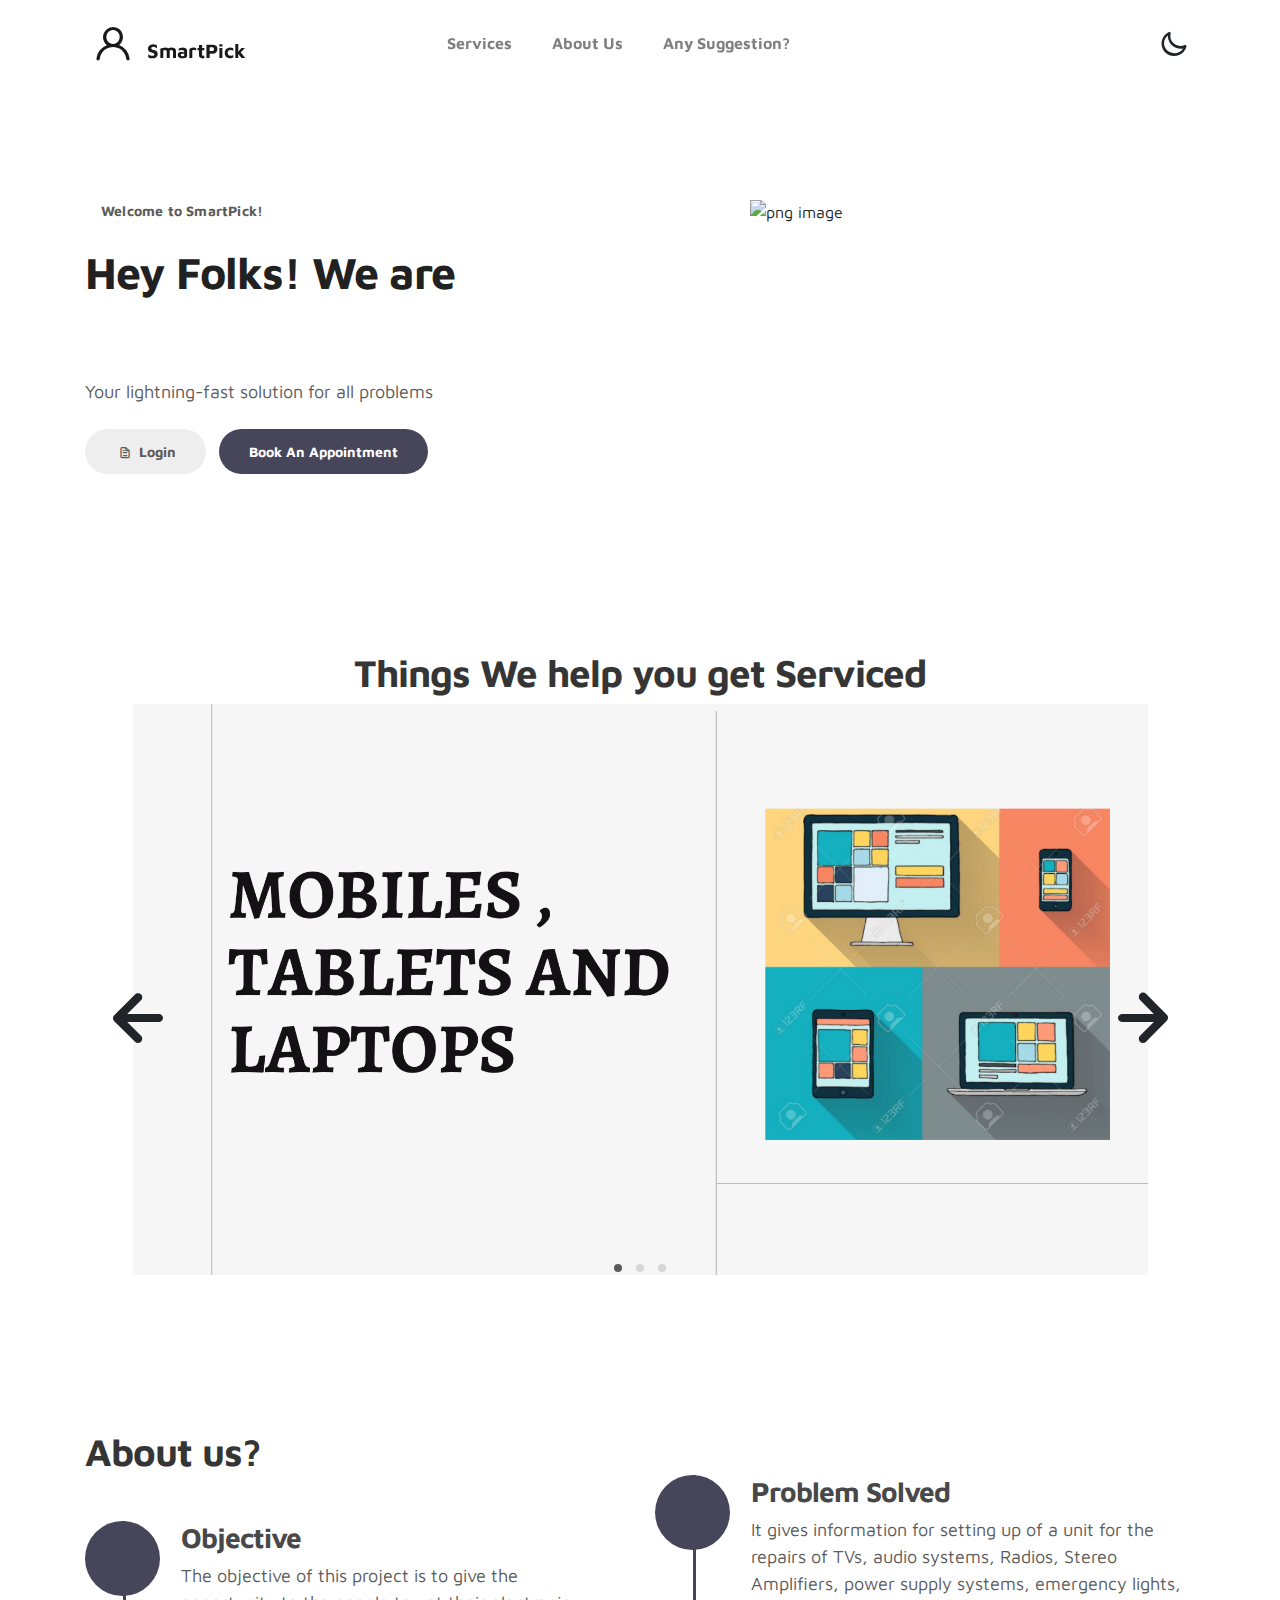
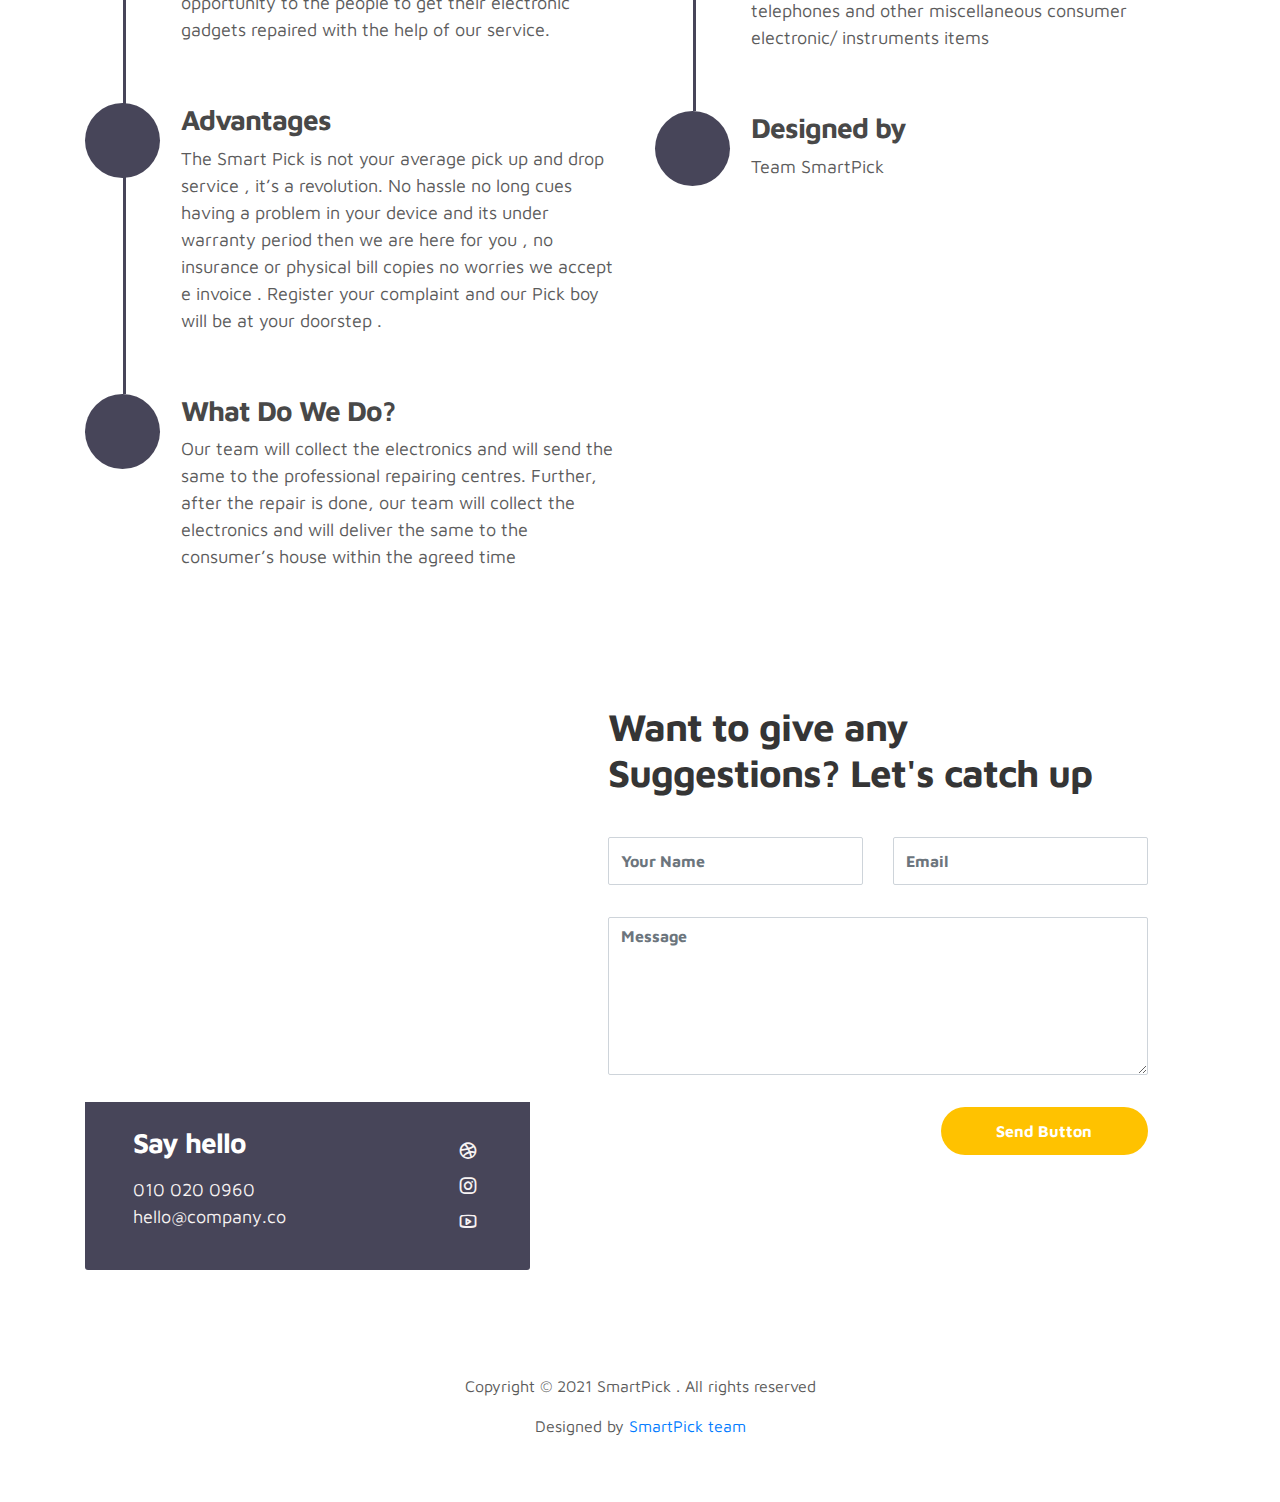
==== commit 7cd0f948: "Update index.html" ====
--- a/index.html
+++ b/index.html
@@ -34,13 +34,10 @@
             <div class="collapse navbar-collapse" id="navbarNav">
                 <ul class="navbar-nav mx-auto">
                     <li class="nav-item">
-                        <a href="#login" class="nav-link"><span data-hover="Login">Login</span></a>
-                    </li>
-                    <li class="nav-item">
                         <a href="#services" class="nav-link"><span data-hover="Services">Services</span></a>
                     </li>
                     <li class="nav-item">
-                        <a href="#about" class="nav-link"><span data-hover="About">About</span></a>
+                        <a href="#about" class="nav-link"><span data-hover="About Us">About Us</span></a>
                     </li>
                     <li class="nav-item">
                         <a href="#suggestion" class="nav-link"><span data-hover="Any Suggestion?">Any Suggestion?</span></a>
@@ -68,16 +65,15 @@
                     <div class="about-text">
                         <small class="small-text">Welcome to <span class="mobile-block">SmartPick!</span></small>
                         <h1 class="animated animated-text">
-                            <span class="mr-2">Hey folks, I'm</span>
+                            <span class="mr-2">Hey Folks! We are</span>
                                 <div class="animated-info">
-                                    <span class="animated-item">Team SmartPick</span>
-                                     
-                                    <span class="animated-item">Team SmartPick</span>
-                                    <span class="animated-item">Team SmartPick</span>
+                                    <span class="animated-item">SmartPick</span>
+                                    <span class="animated-item">Safe</span>
+                                    <span class="animated-item">Faster</span>
                                 </div>
                         </h1>
 
-                        <p>It’s more than good, it’s great. .</p>
+                        <p>Your lightning-fast solution for all problems</p>
                         
                         <div class="custom-btn-group mt-4">
                           <a href="login.html" class="btn mr-lg-2 custom-btn"><i class='uil uil-file-alt'></i> Login </a>
@@ -88,7 +84,7 @@
 
                 <div class="col-lg-5 col-md-12 col-12">
                     <div class="about-image svg">
-                        <img src="images/undraw/undraw_software_engineer_lvl5.svg" class="img-fluid" alt="svg image">
+                        <img src="service.png" class="img-fluid" alt="png image">
                     </div>
                 </div>
 
@@ -290,3 +286,4 @@
 
   </body>
 </html>
+
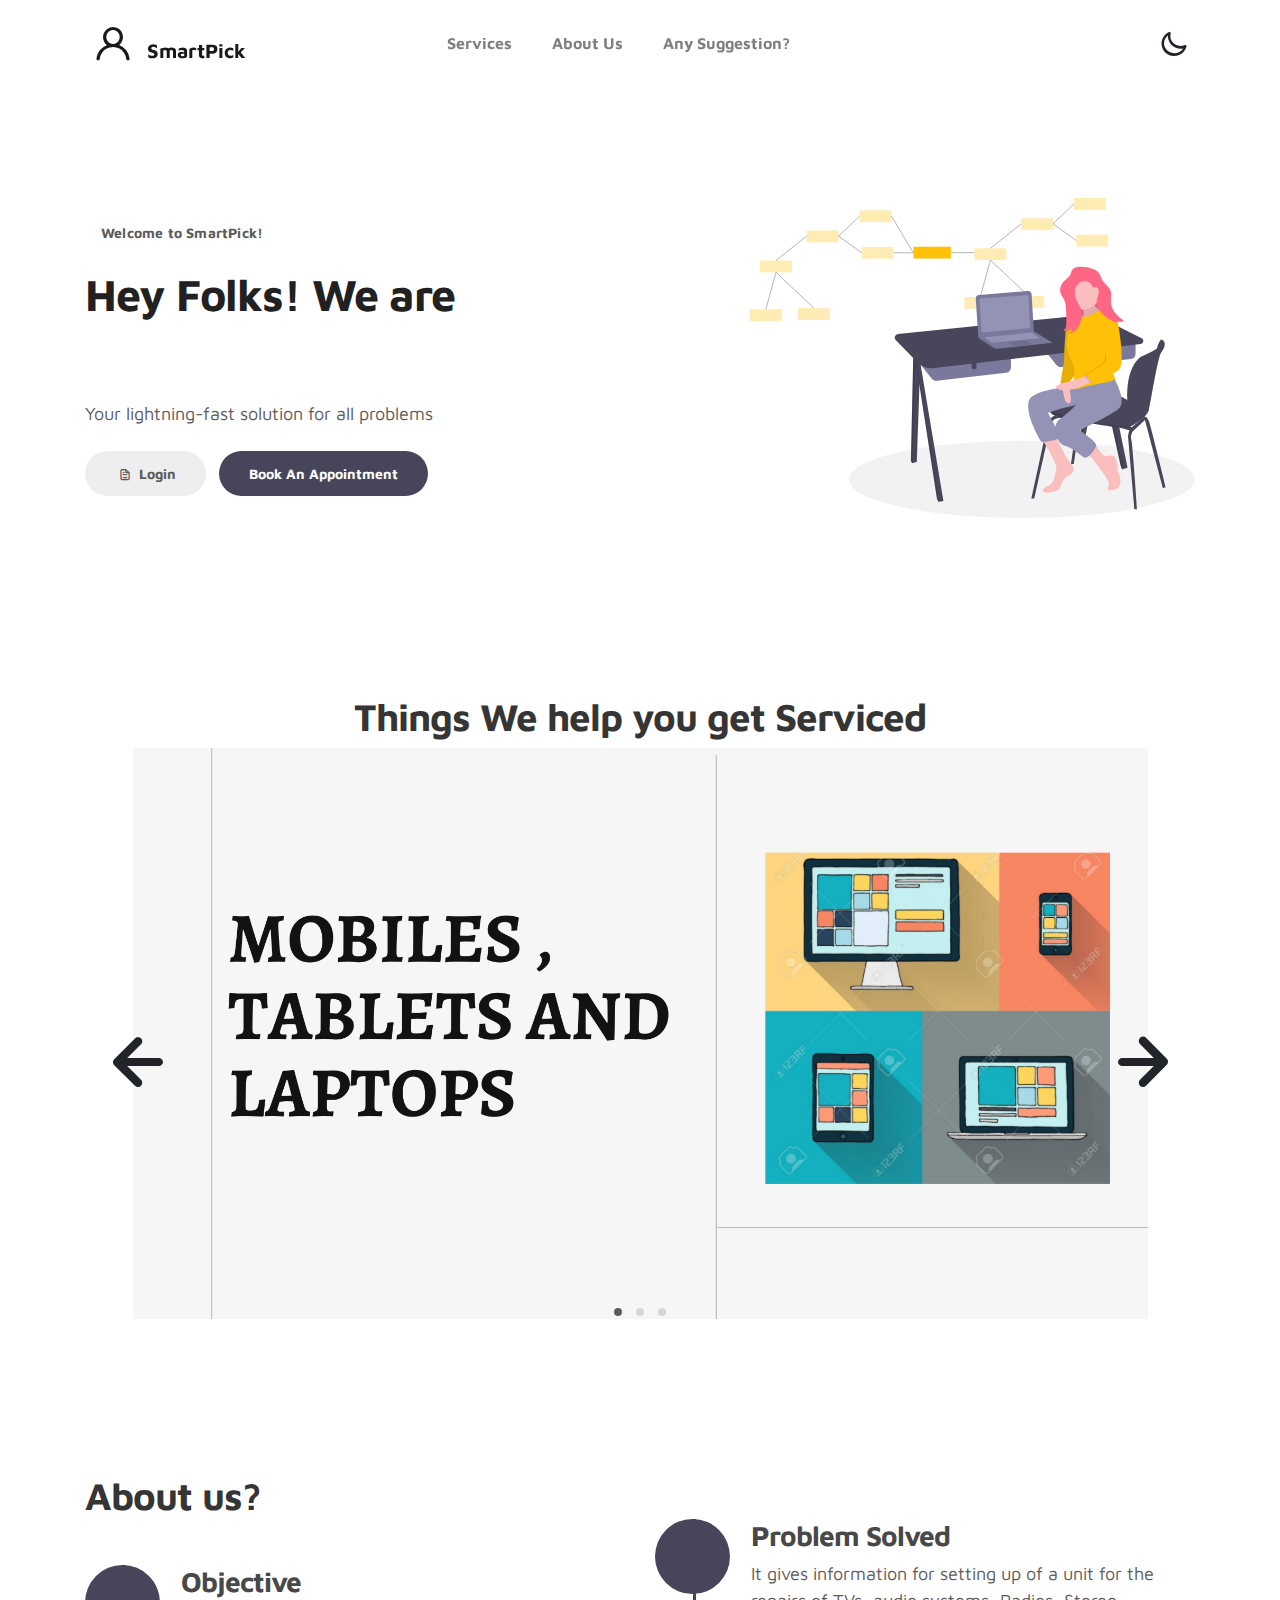
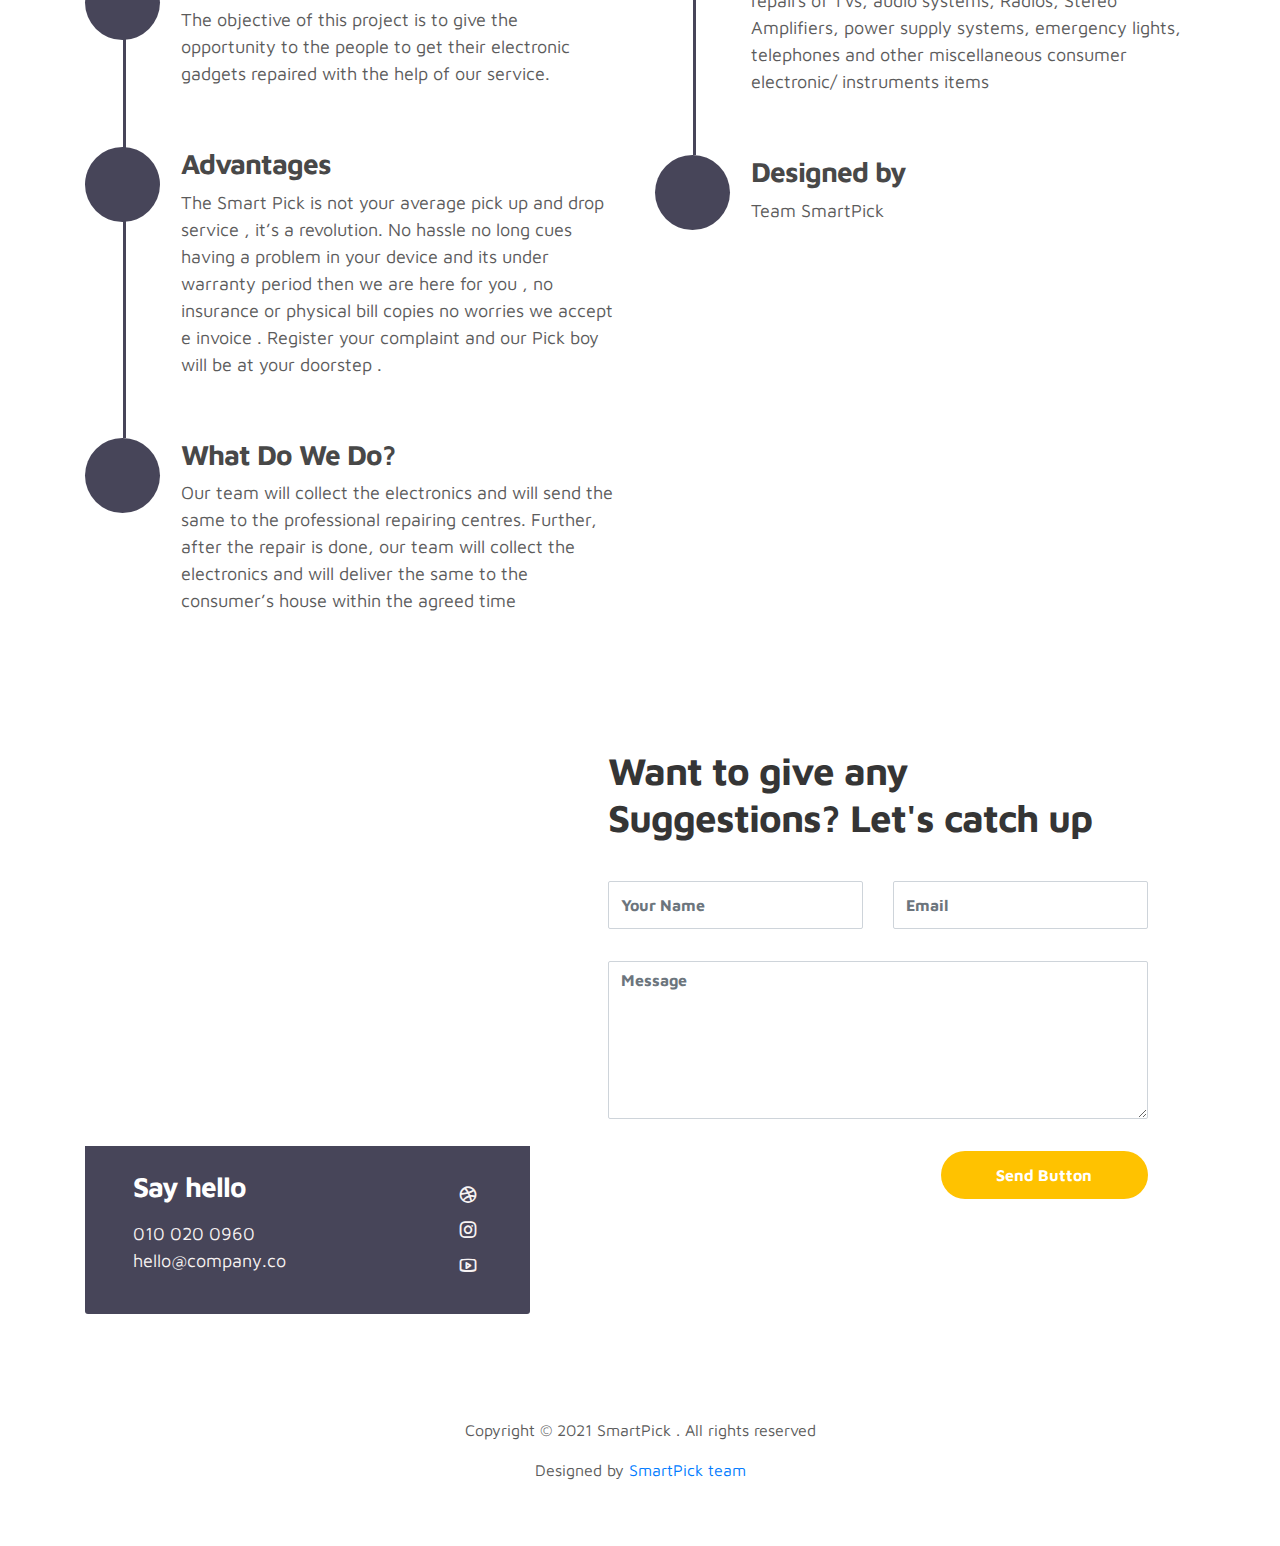
==== commit b0d447d4: "Update index.html" ====
--- a/index.html
+++ b/index.html
@@ -84,7 +84,7 @@
 
                 <div class="col-lg-5 col-md-12 col-12">
                     <div class="about-image svg">
-                        <img src="service.png" class="img-fluid" alt="png image">
+                        <img src="images/undraw/undraw_software_engineer_lvl5.svg" class="img-fluid" alt="svg image">
                     </div>
                 </div>
 
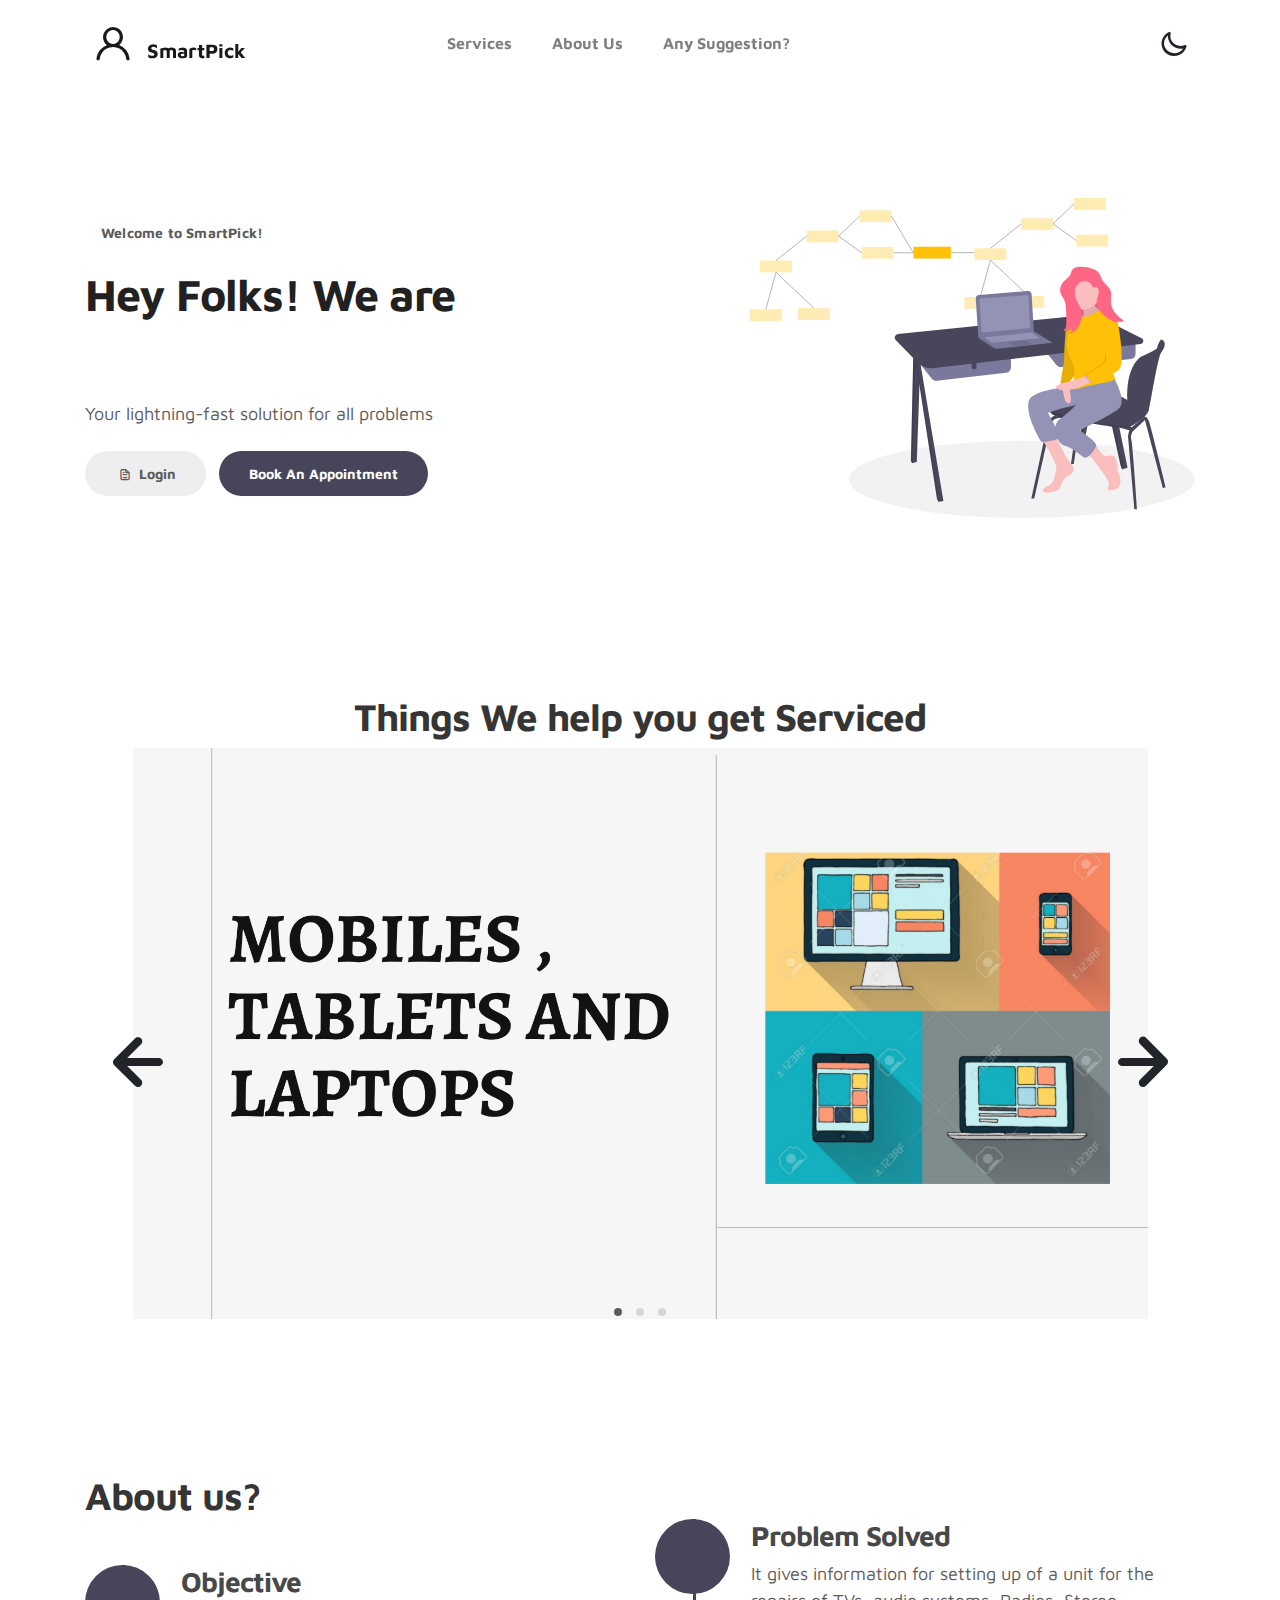
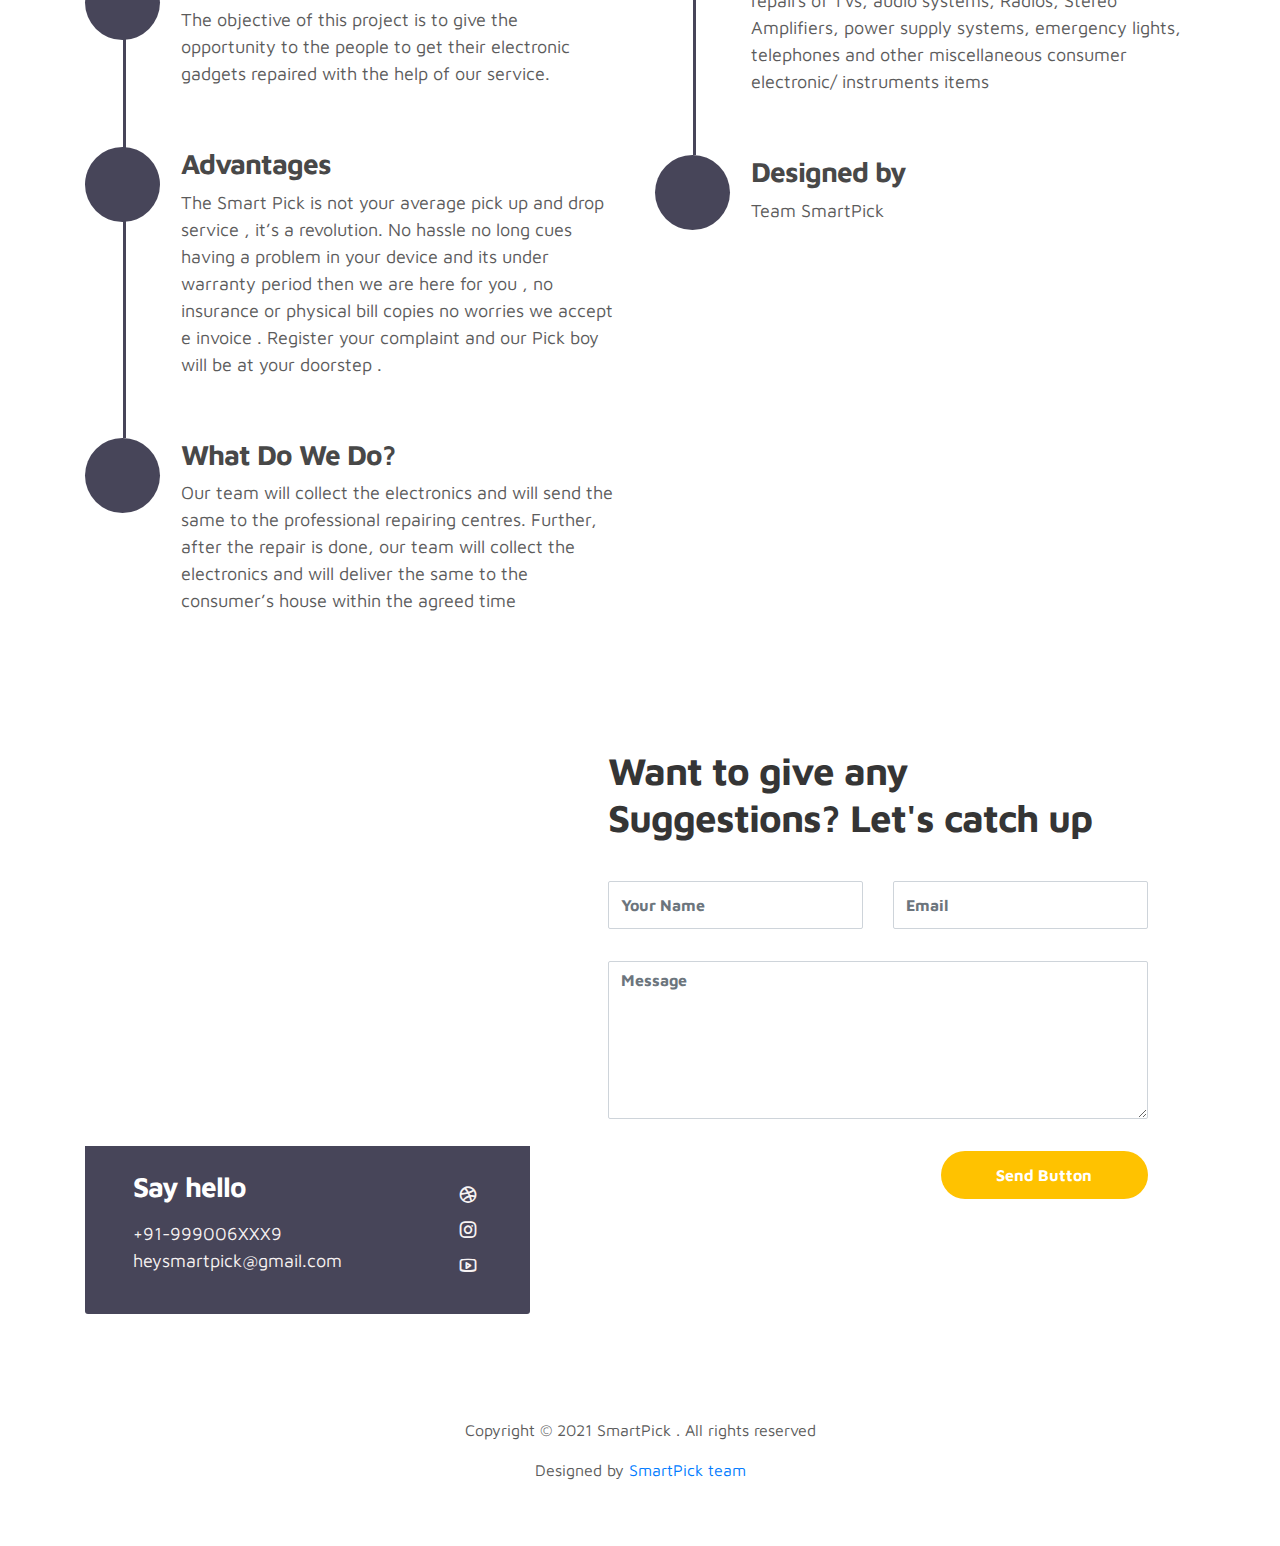
==== commit 45213f6b: "Update index.html" ====
--- a/index.html
+++ b/index.html
@@ -219,8 +219,8 @@
             <div class="contact-info d-flex justify-content-between align-items-center py-4 px-lg-5">
                 <div class="contact-info-item">
                   <h3 class="mb-3 text-white">Say hello</h3>
-                  <p class="footer-text mb-0">010 020 0960</p>
-                  <p><a href="mailto:hello@company.co">hello@company.co</a></p>
+                  <p class="footer-text mb-0">+91-999006XXX9</p>
+                  <p><a href="mailto:hello@company.co">heysmartpick@gmail.com</a></p>
                 </div>
 
                 <ul class="social-links">
